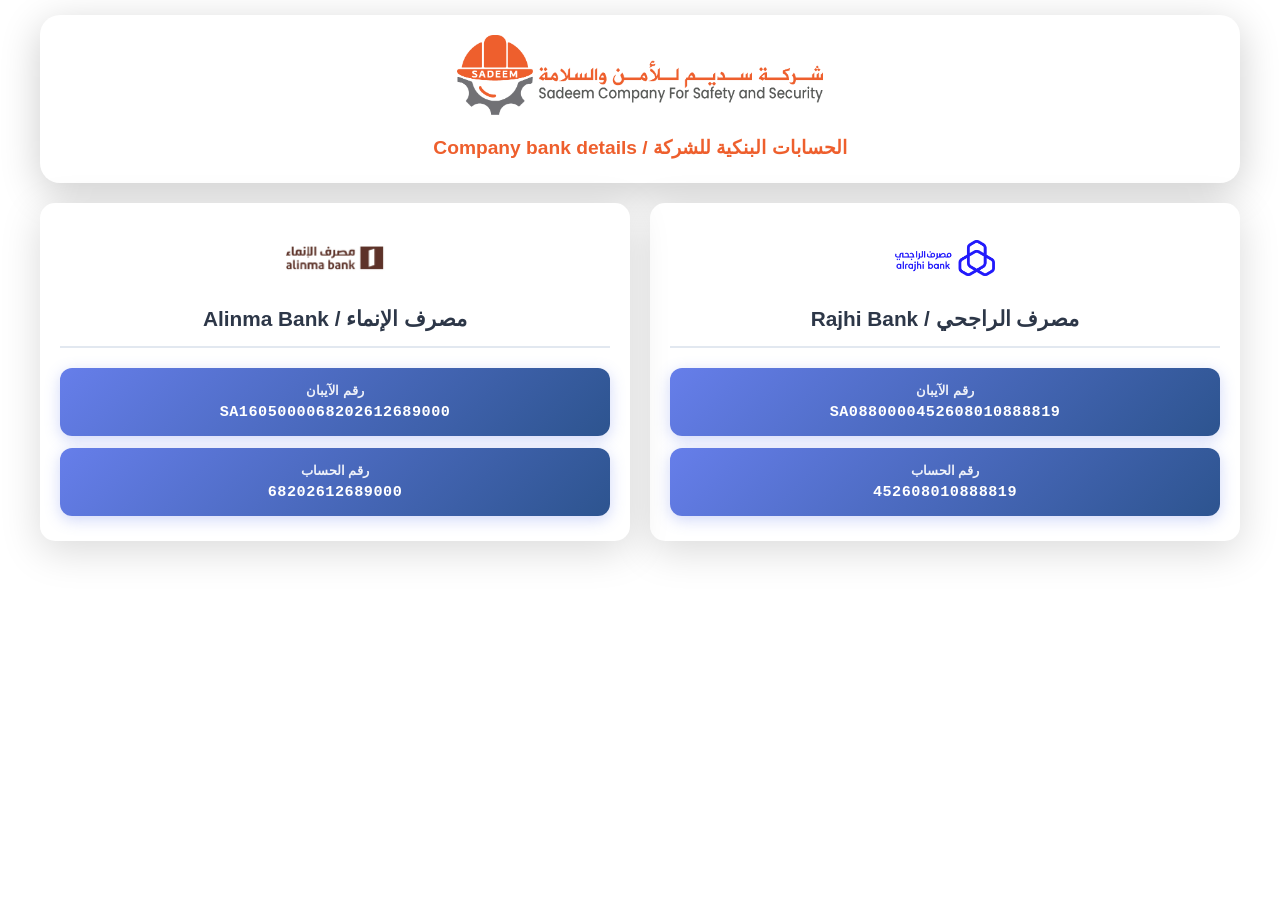
==== index.html @ df47c3c8 "Add files via upload" ====
<!DOCTYPE html>
<html lang="ar" dir="rtl">
<head>
    <meta charset="UTF-8">
    <meta name="viewport" content="width=device-width, initial-scale=1.0">
    <title>الحسابات البنكية</title>
    <style>
        * {
            margin: 0;
            padding: 0;
            box-sizing: border-box;
        }

        body {
            font-family: 'Segoe UI', Tahoma, Geneva, Verdana, sans-serif;
            background-image: url('8dee3b25-d332-4fff-af5c-9ace09dc79cc.jpg');
            background-size: cover;
            background-position: center;
            background-attachment: fixed;
            min-height: 100vh;
            padding: 15px;
        }

        .container {
            max-width: 1200px;
            margin: 0 auto;
        }

        .company-logo {
            background: white;
            border-radius: 20px;
            padding: 20px 15px;
            text-align: center;
            margin-bottom: 20px;
            box-shadow: 0 10px 40px rgba(0,0,0,0.2);
            animation: fadeInDown 0.6s ease-out;
        }

        .company-logo img {
            max-width: 100%;
            height: auto;
            max-height: 80px;
        }

        .company-logo h4 {
            color: #EE5F2D;
            font-size: 1.2em;
            margin-top: 15px;
            line-height: 1.5;
        }

        .banks-grid {
            display: grid;
            grid-template-columns: repeat(auto-fit, minmax(300px, 1fr));
            gap: 20px;
            margin-bottom: 40px;
        }

        .bank-card {
            background: white;
            border-radius: 15px;
            padding: 25px 20px;
            box-shadow: 0 10px 40px rgba(0,0,0,0.15);
            transition: all 0.4s ease;
            animation: fadeInUp 0.6s ease-out;
            animation-fill-mode: both;
        }

        .bank-card:nth-child(1) { animation-delay: 0.1s; }
        .bank-card:nth-child(2) { animation-delay: 0.2s; }

        .bank-card:hover {
            transform: translateY(-5px);
            box-shadow: 0 15px 50px rgba(0,0,0,0.25);
        }

        .bank-logo {
            text-align: center;
            margin-bottom: 15px;
        }

        .bank-logo img {
            max-width: 100px;
            height: 60px;
            object-fit: contain;
        }

        .bank-name {
            text-align: center;
            font-size: 1.3em;
            color: #2d3748;
            font-weight: bold;
            margin-bottom: 20px;
            padding-bottom: 15px;
            border-bottom: 2px solid #e2e8f0;
        }

        .copy-buttons {
            display: flex;
            flex-direction: column;
            gap: 12px;
        }

        .copy-btn {
            background: linear-gradient(135deg, #667eea 0%, #2D548F 100%);
            color: white;
            border: none;
            border-radius: 12px;
            padding: 15px 20px;
            font-size: 0.95em;
            font-weight: 600;
            cursor: pointer;
            transition: all 0.3s ease;
            box-shadow: 0 4px 15px rgba(102, 126, 234, 0.3);
            position: relative;
            text-align: center;
        }

        .copy-btn:active {
            transform: scale(0.98);
        }

        .copy-btn .label {
            font-size: 0.85em;
            opacity: 0.9;
            margin-bottom: 5px;
        }

        .copy-btn .value {
            font-family: 'Courier New', monospace;
            font-size: 1em;
            letter-spacing: 0.5px;
            direction: ltr;
            word-break: break-all;
        }

        .copy-notification {
            position: fixed;
            top: 20px;
            right: 20px;
            left: 20px;
            background: #10b981;
            color: white;
            padding: 15px 20px;
            border-radius: 12px;
            box-shadow: 0 10px 30px rgba(16, 185, 129, 0.4);
            font-size: 1em;
            font-weight: 600;
            transform: translateY(-150px);
            transition: transform 0.4s ease;
            z-index: 1000;
            display: flex;
            align-items: center;
            justify-content: center;
            gap: 10px;
            text-align: center;
        }

        .copy-notification.show {
            transform: translateY(0);
        }

        .copy-notification .check-icon {
            font-size: 1.3em;
        }

        @keyframes fadeInDown {
            from {
                opacity: 0;
                transform: translateY(-30px);
            }
            to {
                opacity: 1;
                transform: translateY(0);
            }
        }

        @keyframes fadeInUp {
            from {
                opacity: 0;
                transform: translateY(30px);
            }
            to {
                opacity: 1;
                transform: translateY(0);
            }
        }

        /* استعلامات الموبايل */
        @media (max-width: 768px) {
            body {
                padding: 10px;
            }

            .company-logo {
                padding: 15px 10px;
                margin-bottom: 15px;
            }

            .company-logo h4 {
                font-size: 1em;
            }

            .banks-grid {
                grid-template-columns: 1fr;
                gap: 15px;
            }

            .bank-card {
                padding: 20px 15px;
            }

            .bank-name {
                font-size: 1.1em;
                margin-bottom: 15px;
            }

            .bank-logo img {
                max-width: 80px;
                height: 50px;
            }

            .copy-btn {
                padding: 12px 15px;
                font-size: 0.9em;
            }

            .copy-btn .value {
                font-size: 0.85em;
                letter-spacing: 0px;
            }
        }

        @media (max-width: 480px) {
            .company-logo img {
                max-height: 60px;
            }

            .company-logo h4 {
                font-size: 0.9em;
            }

            .bank-name {
                font-size: 1em;
            }

            .copy-btn {
                padding: 10px 12px;
            }

            .copy-btn .value {
                font-size: 0.75em;
            }
        }
    </style>
</head>
<body>
    <div class="container">
        <div class="company-logo">
            <img src="Untitled-1.png" alt="شعار الشركة">
            <h4>الحسابات البنكية للشركة / Company bank details</h4>
        </div>

        <div class="banks-grid">
            <!-- الراجحي -->
            <div class="bank-card">
                <div class="bank-logo">
                    <img src="39-4-1536x547.png" alt="مصرف الراجحي">
                </div>
                <h3 class="bank-name">مصرف الراجحي / Rajhi Bank</h3>
                <div class="copy-buttons">
                    <button class="copy-btn" onclick="copyToClipboard('SA0880000452608010888819', 'رقم الآيبان')">
                        <div class="label">رقم الآيبان</div>
                        <div class="value">SA0880000452608010888819</div>
                    </button>
                    <button class="copy-btn" onclick="copyToClipboard('452608010888819', 'رقم الحساب')">
                        <div class="label">رقم الحساب</div>
                        <div class="value">452608010888819</div>
                    </button>
                </div>
            </div>

            <!-- الإنماء -->
            <div class="bank-card">
                <div class="bank-logo">
                    <img src="1332406-640644031.jpg" alt="مصرف الإنماء">
                </div>
                <h3 class="bank-name">مصرف الإنماء / Alinma Bank</h3>
                <div class="copy-buttons">
                    <button class="copy-btn" onclick="copyToClipboard('SA1605000068202612689000', 'رقم الآيبان')">
                        <div class="label">رقم الآيبان</div>
                        <div class="value">SA1605000068202612689000</div>
                    </button>
                    <button class="copy-btn" onclick="copyToClipboard('68202612689000', 'رقم الحساب')">
                        <div class="label">رقم الحساب</div>
                        <div class="value">68202612689000</div>
                    </button>
                </div>
            </div>
        </div>
    </div>

    <div class="copy-notification" id="notification">
        <span class="check-icon">✓</span>
        <span id="notificationText">تم النسخ بنجاح!</span>
    </div>

    <script>
        function copyToClipboard(text, type) {
            const cleanText = text.replace(/\s/g, '');
            
            navigator.clipboard.writeText(cleanText).then(function() {
                showNotification(`تم نسخ ${type} بنجاح ✓`);
            }).catch(function(err) {
                console.error('فشل النسخ: ', err);
                showNotification('حدث خطأ في النسخ ❌');
            });
        }

        function showNotification(message) {
            const notification = document.getElementById('notification');
            const notificationText = document.getElementById('notificationText');
            
            notificationText.textContent = message;
            notification.classList.add('show');
            
            setTimeout(() => {
                notification.classList.remove('show');
            }, 3000);
        }
    </script>
</body>
</html>
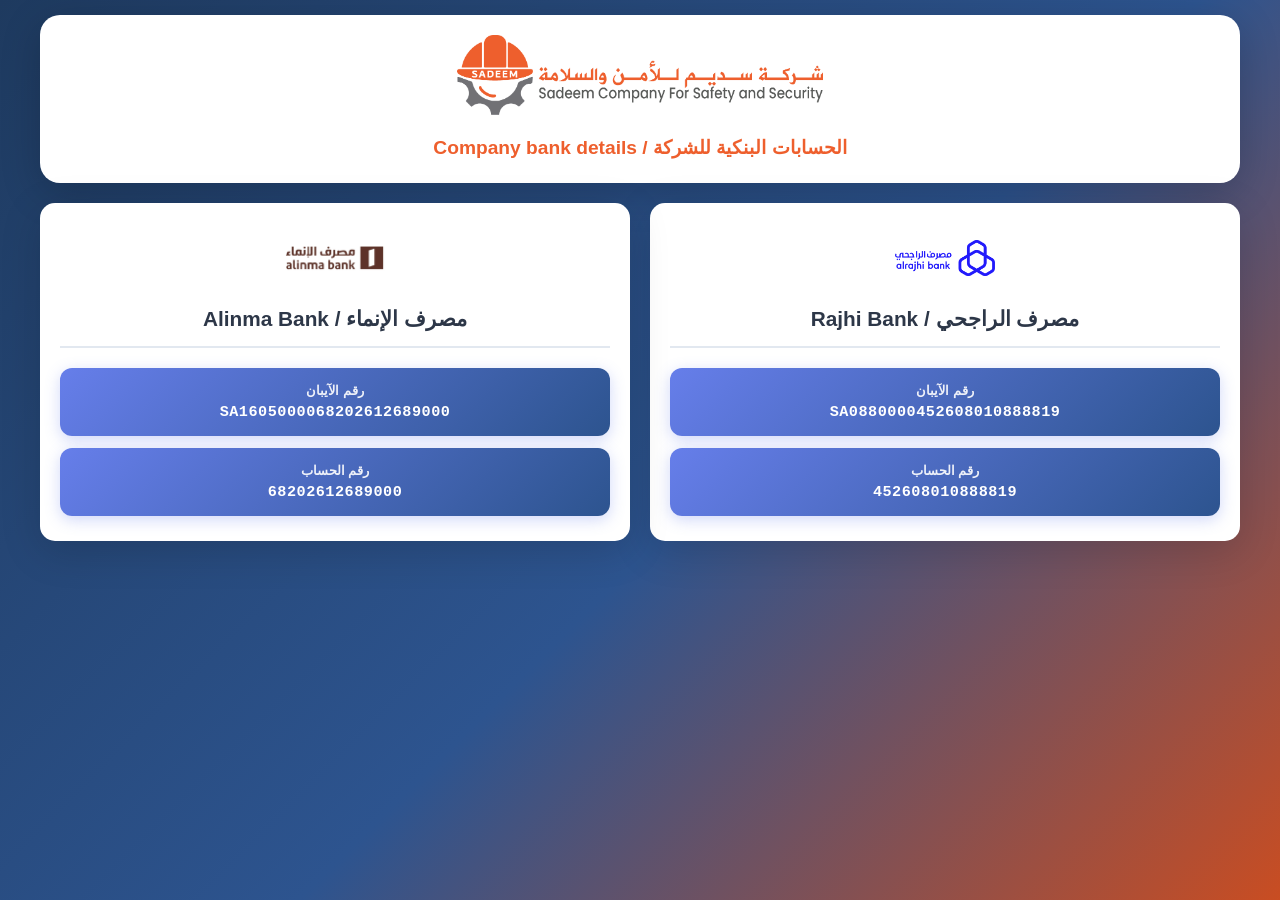
==== commit 2249ccec: "Deploy the Sadeem bank-details site to GitHub Pages - Add a GitHub Actions workflow that publishes t" ====
--- a/index.html
+++ b/index.html
@@ -3,7 +3,10 @@
 <head>
     <meta charset="UTF-8">
     <meta name="viewport" content="width=device-width, initial-scale=1.0">
-    <title>الحسابات البنكية</title>
+    <title>الحسابات البنكية | شركة سديم للأمن والسلامة</title>
+    <meta name="description" content="الحسابات البنكية الرسمية لشركة سديم للأمن والسلامة - مصرف الراجحي ومصرف الإنماء. Official bank details of Sadeem Company for Safety and Security.">
+    <meta name="theme-color" content="#2D548F">
+    <link rel="icon" type="image/png" href="favicon.png">
     <style>
         * {
             margin: 0;
@@ -13,10 +16,13 @@
 
         body {
             font-family: 'Segoe UI', Tahoma, Geneva, Verdana, sans-serif;
-            background-image: url('8dee3b25-d332-4fff-af5c-9ace09dc79cc.jpg');
-            background-size: cover;
-            background-position: center;
-            background-attachment: fixed;
+            /* الصورة أولًا، والتدرّج اللوني خلفها كبديل إذا لم تتوفر الصورة */
+            background-color: #2D548F;
+            background-image: url('8dee3b25-d332-4fff-af5c-9ace09dc79cc.jpg'),
+                              linear-gradient(135deg, #1e3a5f 0%, #2D548F 55%, #c94d22 100%);
+            background-size: cover, cover;
+            background-position: center, center;
+            background-attachment: fixed, fixed;
             min-height: 100vh;
             padding: 15px;
         }
@@ -308,13 +314,34 @@
     <script>
         function copyToClipboard(text, type) {
             const cleanText = text.replace(/\s/g, '');
-            
-            navigator.clipboard.writeText(cleanText).then(function() {
-                showNotification(`تم نسخ ${type} بنجاح ✓`);
-            }).catch(function(err) {
+            const done = () => showNotification(`تم نسخ ${type} بنجاح ✓`);
+            const fail = (err) => {
                 console.error('فشل النسخ: ', err);
                 showNotification('حدث خطأ في النسخ ❌');
-            });
+            };
+
+            // واجهة Clipboard تعمل فقط على HTTPS؛ وإلا نستخدم الطريقة القديمة
+            if (navigator.clipboard && window.isSecureContext) {
+                navigator.clipboard.writeText(cleanText).then(done).catch(function(err) {
+                    legacyCopy(cleanText) ? done() : fail(err);
+                });
+            } else {
+                legacyCopy(cleanText) ? done() : fail('clipboard API unavailable');
+            }
+        }
+
+        function legacyCopy(text) {
+            const area = document.createElement('textarea');
+            area.value = text;
+            area.setAttribute('readonly', '');
+            area.style.position = 'fixed';
+            area.style.opacity = '0';
+            document.body.appendChild(area);
+            area.select();
+            let ok = false;
+            try { ok = document.execCommand('copy'); } catch (e) { ok = false; }
+            document.body.removeChild(area);
+            return ok;
         }
 
         function showNotification(message) {
@@ -330,4 +357,4 @@
         }
     </script>
 </body>
-</html>+</html>
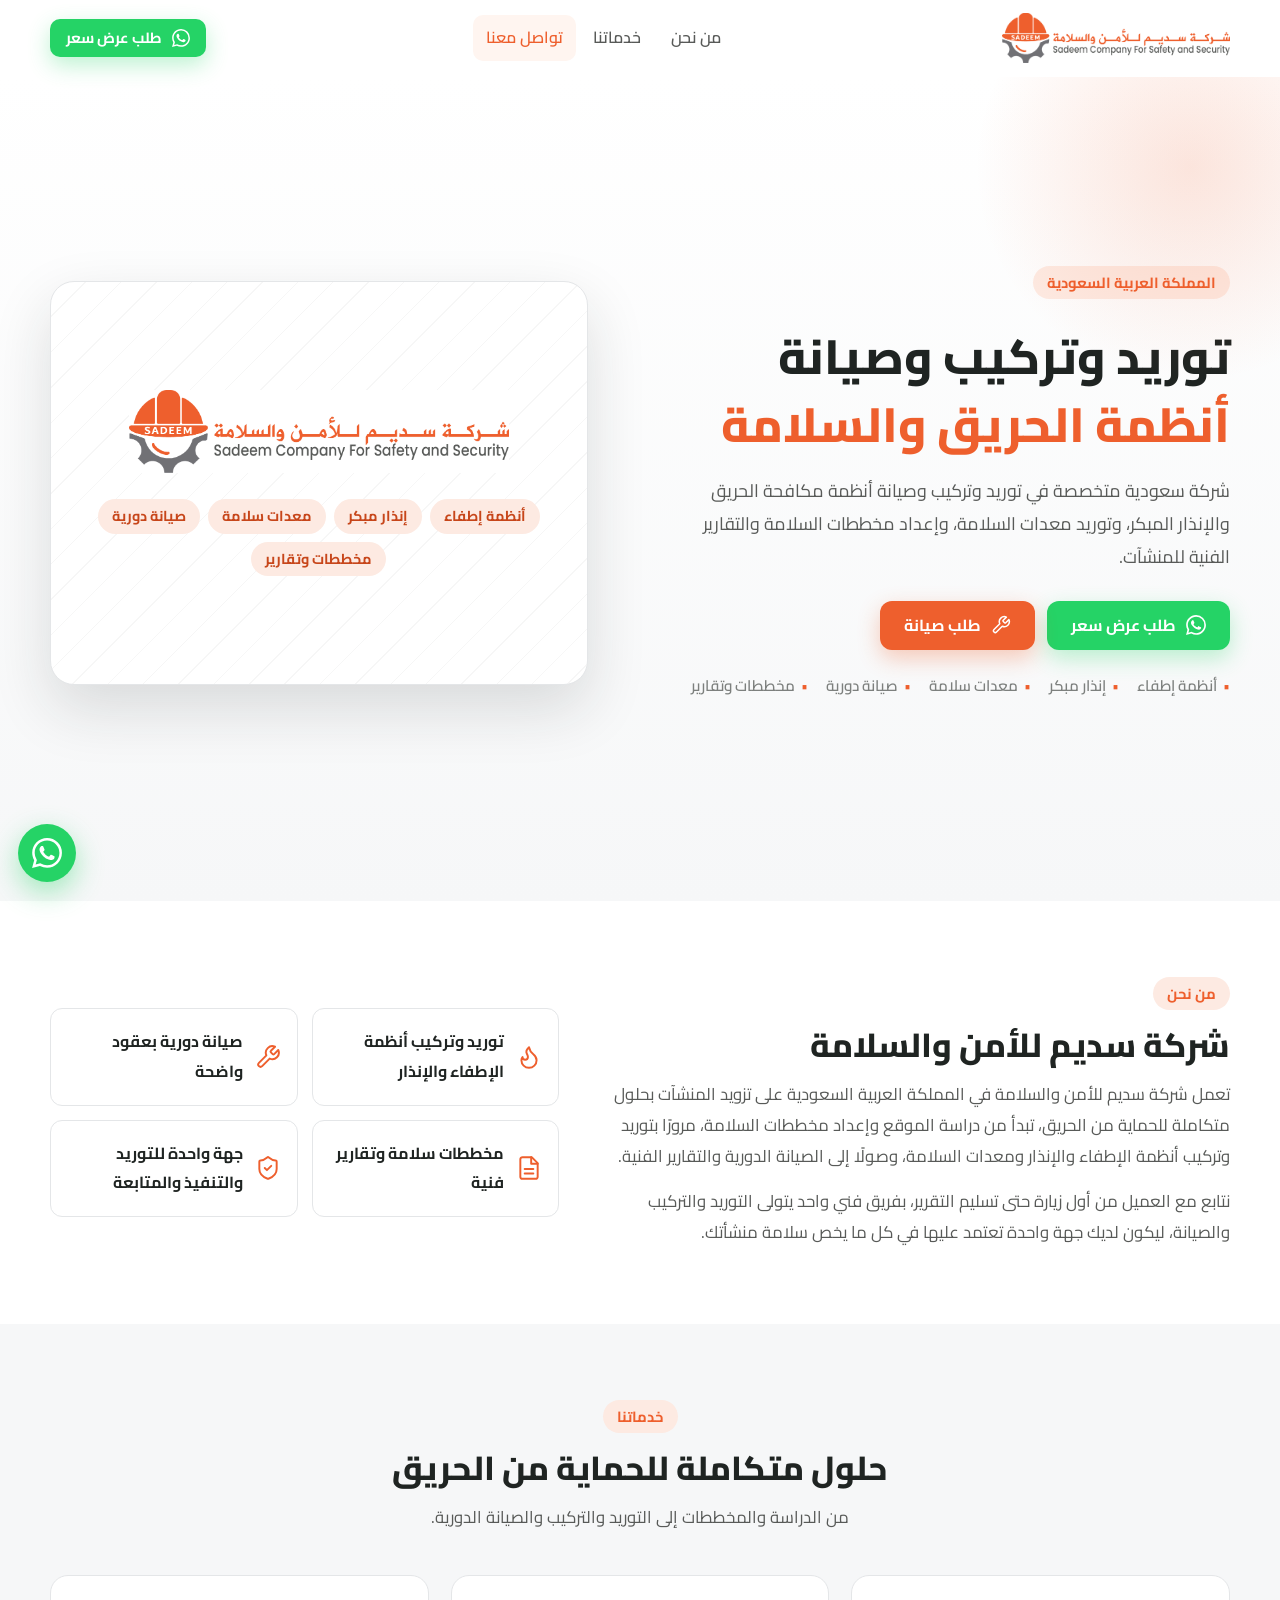
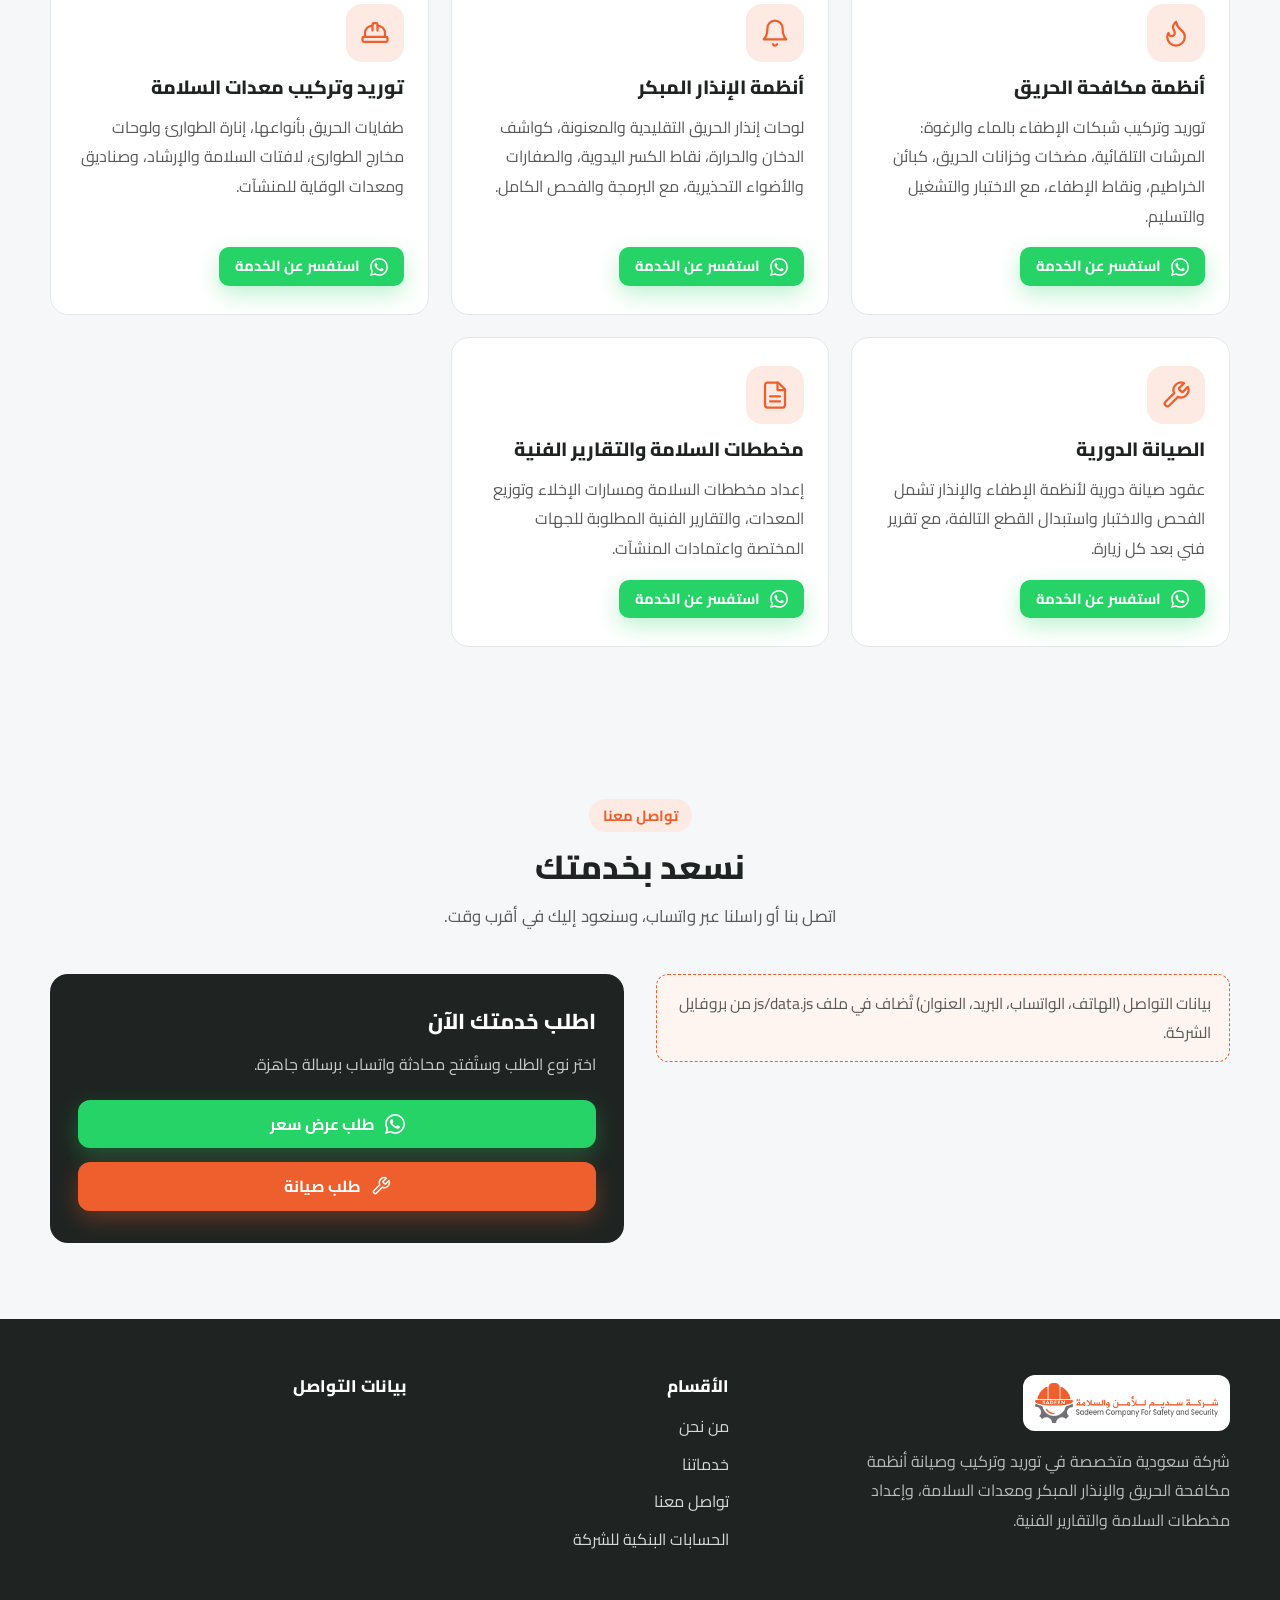
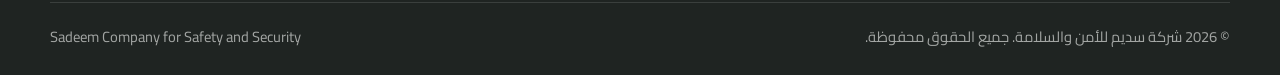
==== commit 4eee9836: "Build the Sadeem company website Replace the single bank-details page with a full Arabic (RTL) compa" ====
--- a/index.html
+++ b/index.html
@@ -1,360 +1,218 @@
-<!DOCTYPE html>
-<html lang="ar" dir="rtl">
-<head>
-    <meta charset="UTF-8">
-    <meta name="viewport" content="width=device-width, initial-scale=1.0">
-    <title>الحسابات البنكية | شركة سديم للأمن والسلامة</title>
-    <meta name="description" content="الحسابات البنكية الرسمية لشركة سديم للأمن والسلامة - مصرف الراجحي ومصرف الإنماء. Official bank details of Sadeem Company for Safety and Security.">
-    <meta name="theme-color" content="#2D548F">
-    <link rel="icon" type="image/png" href="favicon.png">
-    <style>
-        * {
-            margin: 0;
-            padding: 0;
-            box-sizing: border-box;
-        }
-
-        body {
-            font-family: 'Segoe UI', Tahoma, Geneva, Verdana, sans-serif;
-            /* الصورة أولًا، والتدرّج اللوني خلفها كبديل إذا لم تتوفر الصورة */
-            background-color: #2D548F;
-            background-image: url('8dee3b25-d332-4fff-af5c-9ace09dc79cc.jpg'),
-                              linear-gradient(135deg, #1e3a5f 0%, #2D548F 55%, #c94d22 100%);
-            background-size: cover, cover;
-            background-position: center, center;
-            background-attachment: fixed, fixed;
-            min-height: 100vh;
-            padding: 15px;
-        }
-
-        .container {
-            max-width: 1200px;
-            margin: 0 auto;
-        }
-
-        .company-logo {
-            background: white;
-            border-radius: 20px;
-            padding: 20px 15px;
-            text-align: center;
-            margin-bottom: 20px;
-            box-shadow: 0 10px 40px rgba(0,0,0,0.2);
-            animation: fadeInDown 0.6s ease-out;
-        }
-
-        .company-logo img {
-            max-width: 100%;
-            height: auto;
-            max-height: 80px;
-        }
-
-        .company-logo h4 {
-            color: #EE5F2D;
-            font-size: 1.2em;
-            margin-top: 15px;
-            line-height: 1.5;
-        }
-
-        .banks-grid {
-            display: grid;
-            grid-template-columns: repeat(auto-fit, minmax(300px, 1fr));
-            gap: 20px;
-            margin-bottom: 40px;
-        }
-
-        .bank-card {
-            background: white;
-            border-radius: 15px;
-            padding: 25px 20px;
-            box-shadow: 0 10px 40px rgba(0,0,0,0.15);
-            transition: all 0.4s ease;
-            animation: fadeInUp 0.6s ease-out;
-            animation-fill-mode: both;
-        }
-
-        .bank-card:nth-child(1) { animation-delay: 0.1s; }
-        .bank-card:nth-child(2) { animation-delay: 0.2s; }
-
-        .bank-card:hover {
-            transform: translateY(-5px);
-            box-shadow: 0 15px 50px rgba(0,0,0,0.25);
-        }
-
-        .bank-logo {
-            text-align: center;
-            margin-bottom: 15px;
-        }
-
-        .bank-logo img {
-            max-width: 100px;
-            height: 60px;
-            object-fit: contain;
-        }
-
-        .bank-name {
-            text-align: center;
-            font-size: 1.3em;
-            color: #2d3748;
-            font-weight: bold;
-            margin-bottom: 20px;
-            padding-bottom: 15px;
-            border-bottom: 2px solid #e2e8f0;
-        }
-
-        .copy-buttons {
-            display: flex;
-            flex-direction: column;
-            gap: 12px;
-        }
-
-        .copy-btn {
-            background: linear-gradient(135deg, #667eea 0%, #2D548F 100%);
-            color: white;
-            border: none;
-            border-radius: 12px;
-            padding: 15px 20px;
-            font-size: 0.95em;
-            font-weight: 600;
-            cursor: pointer;
-            transition: all 0.3s ease;
-            box-shadow: 0 4px 15px rgba(102, 126, 234, 0.3);
-            position: relative;
-            text-align: center;
-        }
-
-        .copy-btn:active {
-            transform: scale(0.98);
-        }
-
-        .copy-btn .label {
-            font-size: 0.85em;
-            opacity: 0.9;
-            margin-bottom: 5px;
-        }
-
-        .copy-btn .value {
-            font-family: 'Courier New', monospace;
-            font-size: 1em;
-            letter-spacing: 0.5px;
-            direction: ltr;
-            word-break: break-all;
-        }
-
-        .copy-notification {
-            position: fixed;
-            top: 20px;
-            right: 20px;
-            left: 20px;
-            background: #10b981;
-            color: white;
-            padding: 15px 20px;
-            border-radius: 12px;
-            box-shadow: 0 10px 30px rgba(16, 185, 129, 0.4);
-            font-size: 1em;
-            font-weight: 600;
-            transform: translateY(-150px);
-            transition: transform 0.4s ease;
-            z-index: 1000;
-            display: flex;
-            align-items: center;
-            justify-content: center;
-            gap: 10px;
-            text-align: center;
-        }
-
-        .copy-notification.show {
-            transform: translateY(0);
-        }
-
-        .copy-notification .check-icon {
-            font-size: 1.3em;
-        }
-
-        @keyframes fadeInDown {
-            from {
-                opacity: 0;
-                transform: translateY(-30px);
-            }
-            to {
-                opacity: 1;
-                transform: translateY(0);
-            }
-        }
-
-        @keyframes fadeInUp {
-            from {
-                opacity: 0;
-                transform: translateY(30px);
-            }
-            to {
-                opacity: 1;
-                transform: translateY(0);
-            }
-        }
-
-        /* استعلامات الموبايل */
-        @media (max-width: 768px) {
-            body {
-                padding: 10px;
-            }
-
-            .company-logo {
-                padding: 15px 10px;
-                margin-bottom: 15px;
-            }
-
-            .company-logo h4 {
-                font-size: 1em;
-            }
-
-            .banks-grid {
-                grid-template-columns: 1fr;
-                gap: 15px;
-            }
-
-            .bank-card {
-                padding: 20px 15px;
-            }
-
-            .bank-name {
-                font-size: 1.1em;
-                margin-bottom: 15px;
-            }
-
-            .bank-logo img {
-                max-width: 80px;
-                height: 50px;
-            }
-
-            .copy-btn {
-                padding: 12px 15px;
-                font-size: 0.9em;
-            }
-
-            .copy-btn .value {
-                font-size: 0.85em;
-                letter-spacing: 0px;
-            }
-        }
-
-        @media (max-width: 480px) {
-            .company-logo img {
-                max-height: 60px;
-            }
-
-            .company-logo h4 {
-                font-size: 0.9em;
-            }
-
-            .bank-name {
-                font-size: 1em;
-            }
-
-            .copy-btn {
-                padding: 10px 12px;
-            }
-
-            .copy-btn .value {
-                font-size: 0.75em;
-            }
-        }
-    </style>
-</head>
-<body>
-    <div class="container">
-        <div class="company-logo">
-            <img src="Untitled-1.png" alt="شعار الشركة">
-            <h4>الحسابات البنكية للشركة / Company bank details</h4>
-        </div>
-
-        <div class="banks-grid">
-            <!-- الراجحي -->
-            <div class="bank-card">
-                <div class="bank-logo">
-                    <img src="39-4-1536x547.png" alt="مصرف الراجحي">
-                </div>
-                <h3 class="bank-name">مصرف الراجحي / Rajhi Bank</h3>
-                <div class="copy-buttons">
-                    <button class="copy-btn" onclick="copyToClipboard('SA0880000452608010888819', 'رقم الآيبان')">
-                        <div class="label">رقم الآيبان</div>
-                        <div class="value">SA0880000452608010888819</div>
-                    </button>
-                    <button class="copy-btn" onclick="copyToClipboard('452608010888819', 'رقم الحساب')">
-                        <div class="label">رقم الحساب</div>
-                        <div class="value">452608010888819</div>
-                    </button>
-                </div>
-            </div>
-
-            <!-- الإنماء -->
-            <div class="bank-card">
-                <div class="bank-logo">
-                    <img src="1332406-640644031.jpg" alt="مصرف الإنماء">
-                </div>
-                <h3 class="bank-name">مصرف الإنماء / Alinma Bank</h3>
-                <div class="copy-buttons">
-                    <button class="copy-btn" onclick="copyToClipboard('SA1605000068202612689000', 'رقم الآيبان')">
-                        <div class="label">رقم الآيبان</div>
-                        <div class="value">SA1605000068202612689000</div>
-                    </button>
-                    <button class="copy-btn" onclick="copyToClipboard('68202612689000', 'رقم الحساب')">
-                        <div class="label">رقم الحساب</div>
-                        <div class="value">68202612689000</div>
-                    </button>
-                </div>
-            </div>
-        </div>
-    </div>
-
-    <div class="copy-notification" id="notification">
-        <span class="check-icon">✓</span>
-        <span id="notificationText">تم النسخ بنجاح!</span>
-    </div>
-
-    <script>
-        function copyToClipboard(text, type) {
-            const cleanText = text.replace(/\s/g, '');
-            const done = () => showNotification(`تم نسخ ${type} بنجاح ✓`);
-            const fail = (err) => {
-                console.error('فشل النسخ: ', err);
-                showNotification('حدث خطأ في النسخ ❌');
-            };
-
-            // واجهة Clipboard تعمل فقط على HTTPS؛ وإلا نستخدم الطريقة القديمة
-            if (navigator.clipboard && window.isSecureContext) {
-                navigator.clipboard.writeText(cleanText).then(done).catch(function(err) {
-                    legacyCopy(cleanText) ? done() : fail(err);
-                });
-            } else {
-                legacyCopy(cleanText) ? done() : fail('clipboard API unavailable');
-            }
-        }
-
-        function legacyCopy(text) {
-            const area = document.createElement('textarea');
-            area.value = text;
-            area.setAttribute('readonly', '');
-            area.style.position = 'fixed';
-            area.style.opacity = '0';
-            document.body.appendChild(area);
-            area.select();
-            let ok = false;
-            try { ok = document.execCommand('copy'); } catch (e) { ok = false; }
-            document.body.removeChild(area);
-            return ok;
-        }
-
-        function showNotification(message) {
-            const notification = document.getElementById('notification');
-            const notificationText = document.getElementById('notificationText');
-            
-            notificationText.textContent = message;
-            notification.classList.add('show');
-            
-            setTimeout(() => {
-                notification.classList.remove('show');
-            }, 3000);
-        }
-    </script>
-</body>
-</html>+<!DOCTYPE html>
+<html lang="ar" dir="rtl">
+<head>
+  <meta charset="UTF-8">
+  <meta name="viewport" content="width=device-width, initial-scale=1.0">
+  <title>شركة سديم للأمن والسلامة | توريد وتركيب وصيانة أنظمة الحريق والسلامة</title>
+  <meta name="description" content="شركة سديم للأمن والسلامة في المملكة العربية السعودية: توريد وتركيب وصيانة أنظمة مكافحة الحريق والإنذار المبكر، توريد معدات السلامة، الصيانة الدورية، ومخططات السلامة والتقارير الفنية.">
+  <meta name="theme-color" content="#ee5f2d">
+  <link rel="canonical" href="https://mostafa-gamal-png.github.io/sadeem/">
+  <link rel="icon" type="image/png" href="assets/favicon.png">
+  <link rel="apple-touch-icon" href="assets/apple-touch-icon.png">
+
+  <!-- بيانات المشاركة في الشبكات الاجتماعية -->
+  <meta property="og:type" content="website">
+  <meta property="og:locale" content="ar_SA">
+  <meta property="og:site_name" content="شركة سديم للأمن والسلامة">
+  <meta property="og:title" content="شركة سديم للأمن والسلامة | توريد وتركيب وصيانة أنظمة الحريق والسلامة">
+  <meta property="og:description" content="توريد وتركيب وصيانة أنظمة مكافحة الحريق والإنذار المبكر ومعدات السلامة، ومخططات السلامة والتقارير الفنية في المملكة العربية السعودية.">
+  <meta property="og:url" content="https://mostafa-gamal-png.github.io/sadeem/">
+  <meta property="og:image" content="https://mostafa-gamal-png.github.io/sadeem/assets/og-image.png">
+  <meta property="og:image:width" content="1200">
+  <meta property="og:image:height" content="630">
+  <meta name="twitter:card" content="summary_large_image">
+  <meta name="twitter:title" content="شركة سديم للأمن والسلامة">
+  <meta name="twitter:description" content="توريد وتركيب وصيانة أنظمة الحريق والسلامة في المملكة العربية السعودية.">
+  <meta name="twitter:image" content="https://mostafa-gamal-png.github.io/sadeem/assets/og-image.png">
+
+  <link rel="preconnect" href="https://fonts.googleapis.com">
+  <link rel="preconnect" href="https://fonts.gstatic.com" crossorigin>
+  <link href="https://fonts.googleapis.com/css2?family=Cairo:wght@400;600;700;800&display=swap" rel="stylesheet">
+  <link rel="stylesheet" href="css/style.css">
+</head>
+<body>
+  <a class="skip-link" href="#main">تخطّي إلى المحتوى</a>
+
+  <!-- ===== الترويسة ===== -->
+  <header class="header">
+    <div class="container header__inner">
+      <a class="brand" href="#home" aria-label="شركة سديم للأمن والسلامة - الصفحة الرئيسية">
+        <img src="assets/logo/sadeem-logo.png" alt="شعار شركة سديم للأمن والسلامة" width="1164" height="255">
+      </a>
+      <nav aria-label="الأقسام الرئيسية">
+        <ul class="nav" id="nav">
+          <li><a href="#about">من نحن</a></li>
+          <li><a href="#services">خدماتنا</a></li>
+          <li><a href="#projects">أعمالنا</a></li>
+          <li><a href="#clients">عملاؤنا</a></li>
+          <li><a href="#documents">الوثائق</a></li>
+          <li><a href="#contact">تواصل معنا</a></li>
+        </ul>
+      </nav>
+      <div class="header__cta">
+        <a class="btn btn--wa btn--sm" data-wa="quote" href="#contact"><span data-icon="whatsapp"></span><span>طلب عرض سعر</span></a>
+        <button type="button" class="nav-toggle" aria-controls="nav" aria-expanded="false" aria-label="فتح القائمة">
+          <span></span><span></span><span></span>
+        </button>
+      </div>
+    </div>
+  </header>
+
+  <main id="main">
+    <!-- ===== الشاشة الأولى ===== -->
+    <section id="home" class="hero">
+      <div class="container hero__inner">
+        <div class="hero__content reveal">
+          <span class="eyebrow">المملكة العربية السعودية</span>
+          <h1>توريد وتركيب وصيانة <em>أنظمة الحريق والسلامة</em></h1>
+          <p class="hero__lead" id="hero-lead"></p>
+          <div class="hero__actions">
+            <a class="btn btn--wa" data-wa="quote" href="#contact"><span data-icon="whatsapp"></span><span>طلب عرض سعر</span></a>
+            <a class="btn btn--primary" data-wa="maintenance" href="#contact"><span data-icon="wrench"></span><span>طلب صيانة</span></a>
+            <a class="btn btn--ghost" data-profile href="#" hidden><span data-icon="download"></span><span>تحميل بروفايل الشركة</span></a>
+          </div>
+          <ul class="hero__tags" id="hero-tags"></ul>
+        </div>
+        <div class="hero__visual reveal" data-delay="2" id="hero-visual"></div>
+      </div>
+    </section>
+
+    <!-- ===== من نحن ===== -->
+    <section id="about" class="section">
+      <div class="container about">
+        <div class="about__text reveal">
+          <span class="eyebrow">من نحن</span>
+          <h2>شركة سديم للأمن والسلامة</h2>
+          <div id="about-text"></div>
+        </div>
+        <ul class="about__highlights" id="about-highlights"></ul>
+      </div>
+    </section>
+
+    <!-- ===== الخدمات ===== -->
+    <section id="services" class="section section--soft">
+      <div class="container">
+        <div class="section-head reveal">
+          <span class="eyebrow">خدماتنا</span>
+          <h2>حلول متكاملة للحماية من الحريق</h2>
+          <p>من الدراسة والمخططات إلى التوريد والتركيب والصيانة الدورية.</p>
+        </div>
+        <div class="cards" id="services-grid"></div>
+      </div>
+    </section>
+
+    <!-- ===== أعمالنا ===== -->
+    <section id="projects" class="section">
+      <div class="container">
+        <div class="section-head reveal">
+          <span class="eyebrow">أعمالنا</span>
+          <h2>مشروعات نفّذناها</h2>
+          <p>نماذج من الأعمال الموثقة في بروفايل الشركة.</p>
+        </div>
+        <div class="projects" id="projects-grid"></div>
+      </div>
+    </section>
+
+    <!-- ===== العملاء ===== -->
+    <section id="clients" class="section section--soft">
+      <div class="container">
+        <div class="section-head reveal">
+          <span class="eyebrow">عملاؤنا</span>
+          <h2>عملاء قدمنا لهم خدمات الأمن والسلامة</h2>
+          <p>اضغط على أي صورة لعرضها بالحجم الكامل.</p>
+        </div>
+        <div class="gallery" id="clients-grid"></div>
+        <div class="subsection" id="partners">
+          <h3>شركاء النجاح</h3>
+          <div class="gallery" id="partners-grid"></div>
+        </div>
+      </div>
+    </section>
+
+    <!-- ===== التراخيص والوثائق ===== -->
+    <section id="documents" class="section">
+      <div class="container">
+        <div class="section-head reveal">
+          <span class="eyebrow">الوثائق</span>
+          <h2>التراخيص ووثائق الشركة</h2>
+          <p>يمكنك معاينة كل وثيقة أو فتحها أو تحميلها.</p>
+        </div>
+        <div class="docs" id="documents-grid"></div>
+      </div>
+    </section>
+
+    <!-- ===== التواصل ===== -->
+    <section id="contact" class="section section--soft">
+      <div class="container">
+        <div class="section-head reveal">
+          <span class="eyebrow">تواصل معنا</span>
+          <h2>نسعد بخدمتك</h2>
+          <p>اتصل بنا أو راسلنا عبر واتساب، وسنعود إليك في أقرب وقت.</p>
+        </div>
+        <div class="contact">
+          <ul class="contact__list reveal" id="contact-list"></ul>
+          <div class="contact__cta reveal" data-delay="1">
+            <h3>اطلب خدمتك الآن</h3>
+            <p>اختر نوع الطلب وستُفتح محادثة واتساب برسالة جاهزة.</p>
+            <a class="btn btn--wa" data-wa="quote" href="#contact"><span data-icon="whatsapp"></span><span>طلب عرض سعر</span></a>
+            <a class="btn btn--primary" data-wa="maintenance" href="#contact"><span data-icon="wrench"></span><span>طلب صيانة</span></a>
+            <a class="btn btn--ghost" data-profile href="#" hidden><span data-icon="download"></span><span>تحميل بروفايل الشركة</span></a>
+          </div>
+          <div class="contact__map" id="contact-map"></div>
+        </div>
+      </div>
+    </section>
+  </main>
+
+  <!-- ===== التذييل ===== -->
+  <footer class="footer">
+    <div class="container">
+      <div class="footer__grid">
+        <div class="footer__brand">
+          <img src="assets/logo/sadeem-logo.png" alt="شعار شركة سديم للأمن والسلامة" width="1164" height="255" loading="lazy">
+          <p>شركة سعودية متخصصة في توريد وتركيب وصيانة أنظمة مكافحة الحريق والإنذار المبكر ومعدات السلامة، وإعداد مخططات السلامة والتقارير الفنية.</p>
+        </div>
+        <div>
+          <h4>الأقسام</h4>
+          <ul class="footer__links">
+            <li><a href="#about">من نحن</a></li>
+            <li><a href="#services">خدماتنا</a></li>
+            <li><a href="#projects">أعمالنا</a></li>
+            <li><a href="#clients">عملاؤنا</a></li>
+            <li><a href="#documents">الوثائق</a></li>
+            <li><a href="#contact">تواصل معنا</a></li>
+            <li><a href="bank.html">الحسابات البنكية للشركة</a></li>
+            <li><a data-profile href="#" hidden>تحميل بروفايل الشركة</a></li>
+          </ul>
+        </div>
+        <div>
+          <h4>بيانات التواصل</h4>
+          <ul class="footer__contact" id="footer-contact"></ul>
+        </div>
+      </div>
+      <div class="footer__bottom">
+        <span>© <span id="year"></span> شركة سديم للأمن والسلامة. جميع الحقوق محفوظة.</span>
+        <span>Sadeem Company for Safety and Security</span>
+      </div>
+    </div>
+  </footer>
+
+  <!-- زر الواتساب الثابت -->
+  <a class="wa-float" data-wa="general" href="#contact" aria-label="تواصل معنا عبر واتساب"><span data-icon="whatsapp"></span></a>
+
+  <!-- عارض الصور -->
+  <div class="lightbox" id="lightbox" role="dialog" aria-modal="true" aria-label="عارض الصور" aria-hidden="true">
+    <button type="button" class="lightbox__btn lightbox__close" aria-label="إغلاق"><span data-icon="close"></span></button>
+    <button type="button" class="lightbox__btn lightbox__prev" aria-label="الصورة السابقة"><span data-icon="prev"></span></button>
+    <button type="button" class="lightbox__btn lightbox__next" aria-label="الصورة التالية"><span data-icon="next"></span></button>
+    <figure class="lightbox__figure">
+      <img alt="">
+      <figcaption class="lightbox__caption"></figcaption>
+      <span class="lightbox__counter"></span>
+    </figure>
+  </div>
+
+  <script src="js/data.js"></script>
+  <script src="js/main.js"></script>
+</body>
+</html>
--- a/css/style.css
+++ b/css/style.css
@@ -0,0 +1,354 @@
+/* =========================================================
+   شركة سديم للأمن والسلامة - أنماط الموقع
+   الألوان مستمدة من الشعار: أحمر الشعار #EE5F2D ورمادي #585A58
+   ========================================================= */
+
+:root {
+  --brand: #ee5f2d;
+  --brand-dark: #c7461a;
+  --brand-soft: #fdeae2;
+  --brand-tint: #fff5f0;
+  --ink: #1f2422;
+  --ink-2: #585a58;
+  --ink-3: #7d807e;
+  --line: #e4e6e8;
+  --bg: #ffffff;
+  --bg-soft: #f6f7f8;
+  --wa: #25d366;
+  --wa-dark: #1da851;
+  --radius: 18px;
+  --radius-sm: 12px;
+  --shadow: 0 10px 30px rgba(31, 36, 34, 0.08);
+  --shadow-lg: 0 24px 60px rgba(31, 36, 34, 0.14);
+  --header-h: 76px;
+  --container: 1180px;
+  --ease: cubic-bezier(0.22, 0.61, 0.36, 1);
+}
+
+*, *::before, *::after { box-sizing: border-box; margin: 0; padding: 0; }
+
+html {
+  scroll-behavior: smooth;
+  scroll-padding-top: calc(var(--header-h) + 14px);
+  -webkit-text-size-adjust: 100%;
+}
+
+body {
+  font-family: "Cairo", "Segoe UI", Tahoma, Arial, sans-serif;
+  color: var(--ink);
+  background: var(--bg);
+  line-height: 1.85;
+  overflow-x: hidden;
+}
+
+img { max-width: 100%; height: auto; display: block; }
+a { color: inherit; text-decoration: none; }
+button { font: inherit; cursor: pointer; border: 0; background: none; color: inherit; }
+ul { list-style: none; }
+h1, h2, h3, h4 { line-height: 1.4; font-weight: 800; }
+h2 { font-size: clamp(1.6rem, 2.6vw, 2.2rem); margin-bottom: 10px; }
+h3 { font-size: 1.2rem; }
+p { margin: 0; }
+
+.container { width: min(100% - 32px, var(--container)); margin-inline: auto; }
+section { scroll-margin-top: calc(var(--header-h) + 14px); }
+.section { padding: 76px 0; }
+.section--soft { background: var(--bg-soft); }
+.section-head { max-width: 720px; margin: 0 auto 42px; text-align: center; }
+.section-head p { color: var(--ink-2); font-size: 1.05rem; }
+
+.eyebrow {
+  display: inline-block;
+  color: var(--brand);
+  background: var(--brand-soft);
+  font-weight: 700;
+  font-size: 0.92rem;
+  padding: 3px 14px;
+  border-radius: 999px;
+  margin-bottom: 12px;
+}
+
+.visually-hidden {
+  position: absolute !important; width: 1px; height: 1px; overflow: hidden;
+  clip: rect(0 0 0 0); white-space: nowrap; border: 0;
+}
+
+.skip-link {
+  position: absolute; top: -70px; inset-inline-start: 16px; z-index: 300;
+  background: var(--brand); color: #fff; padding: 10px 16px; border-radius: 0 0 12px 12px;
+  font-weight: 700; transition: top 0.2s;
+}
+.skip-link:focus { top: 0; }
+
+.note {
+  background: var(--brand-tint); border: 1px dashed var(--brand);
+  color: var(--ink-2); border-radius: var(--radius-sm); padding: 14px 18px; font-size: 0.98rem;
+}
+
+/* ---------- الأزرار ---------- */
+.btn {
+  display: inline-flex; align-items: center; justify-content: center; gap: 10px;
+  padding: 13px 24px; border-radius: 12px; font-weight: 700; font-size: 1rem;
+  white-space: nowrap; line-height: 1.4;
+  transition: transform 0.2s var(--ease), box-shadow 0.2s, background 0.2s, color 0.2s, border-color 0.2s;
+}
+.btn svg { width: 20px; height: 20px; flex: none; }
+.btn:hover { transform: translateY(-2px); }
+.btn:focus-visible { outline: 3px solid var(--brand); outline-offset: 3px; }
+.btn--primary { background: var(--brand); color: #fff; box-shadow: 0 8px 22px rgba(238, 95, 45, 0.32); }
+.btn--primary:hover { background: var(--brand-dark); }
+.btn--wa { background: var(--wa); color: #fff; box-shadow: 0 8px 22px rgba(37, 211, 102, 0.3); }
+.btn--wa:hover { background: var(--wa-dark); }
+.btn--ghost { background: #fff; color: var(--ink); border: 1.5px solid var(--line); }
+.btn--ghost:hover { border-color: var(--brand); color: var(--brand); }
+.btn--sm { padding: 9px 16px; font-size: 0.92rem; border-radius: 10px; }
+.btn--sm svg { width: 18px; height: 18px; }
+.btn[hidden] { display: none; }
+[data-icon] { display: inline-flex; line-height: 0; }
+
+/* ---------- الترويسة وشريط التنقل ---------- */
+.header {
+  position: sticky; top: 0; z-index: 100;
+  background: rgba(255, 255, 255, 0.94);
+  -webkit-backdrop-filter: saturate(180%) blur(12px);
+  backdrop-filter: saturate(180%) blur(12px);
+  border-bottom: 1px solid transparent;
+  transition: box-shadow 0.25s, border-color 0.25s;
+}
+.header.is-scrolled { border-color: var(--line); box-shadow: 0 6px 24px rgba(31, 36, 34, 0.07); }
+.header__inner { height: var(--header-h); display: flex; align-items: center; justify-content: space-between; gap: 20px; }
+.brand { display: inline-flex; align-items: center; flex: none; }
+.brand img { height: 50px; width: auto; }
+
+.nav { display: flex; align-items: center; gap: 4px; }
+.nav li[hidden] { display: none; }
+.nav a {
+  display: block; padding: 8px 13px; border-radius: 10px; font-weight: 600;
+  color: var(--ink-2); transition: color 0.2s, background 0.2s;
+}
+.nav a:hover, .nav a.is-active { color: var(--brand); background: var(--brand-tint); }
+
+.header__cta { display: flex; align-items: center; gap: 10px; }
+.nav-toggle {
+  display: none; width: 46px; height: 46px; border-radius: 12px;
+  border: 1.5px solid var(--line); align-items: center; justify-content: center; flex-direction: column; gap: 5px;
+}
+.nav-toggle span { display: block; width: 22px; height: 2px; background: var(--ink); border-radius: 2px; transition: transform 0.25s, opacity 0.25s; }
+.nav-toggle[aria-expanded="true"] span:nth-child(1) { transform: translateY(7px) rotate(45deg); }
+.nav-toggle[aria-expanded="true"] span:nth-child(2) { opacity: 0; }
+.nav-toggle[aria-expanded="true"] span:nth-child(3) { transform: translateY(-7px) rotate(-45deg); }
+
+/* ---------- الشاشة الأولى ---------- */
+.hero { position: relative; overflow: hidden; background: linear-gradient(180deg, #fff 0%, var(--bg-soft) 100%); }
+.hero::before {
+  content: ""; position: absolute; inset-inline-start: -140px; top: -140px; width: 460px; height: 460px; border-radius: 50%;
+  background: radial-gradient(circle, rgba(238, 95, 45, 0.16), transparent 66%); pointer-events: none;
+}
+.hero__inner {
+  display: grid; grid-template-columns: 1.05fr 0.95fr; gap: 48px; align-items: center;
+  padding: 60px 0 72px; min-height: calc(100vh - var(--header-h)); max-height: 820px;
+}
+.hero h1 { font-size: clamp(1.9rem, 4vw, 3rem); margin: 12px 0 16px; color: var(--ink); }
+.hero h1 em { font-style: normal; color: var(--brand); }
+.hero__lead { font-size: 1.12rem; color: var(--ink-2); max-width: 560px; margin-bottom: 28px; }
+.hero__actions { display: flex; flex-wrap: wrap; gap: 12px; }
+.hero__tags { margin-top: 22px; display: flex; flex-wrap: wrap; gap: 8px 18px; color: var(--ink-3); font-size: 0.95rem; font-weight: 600; }
+.hero__tags li::before { content: "•"; color: var(--brand); margin-inline-end: 6px; }
+
+.hero__visual { position: relative; }
+.hero__visual img.hero__photo { width: 100%; aspect-ratio: 4 / 3; object-fit: cover; border-radius: 24px; box-shadow: var(--shadow-lg); }
+.hero__panel {
+  aspect-ratio: 4 / 3; border-radius: 24px; background: #fff; border: 1px solid var(--line); box-shadow: var(--shadow-lg);
+  display: grid; place-items: center; align-content: center; gap: 26px; padding: 36px; position: relative; overflow: hidden;
+}
+.hero__panel::before {
+  content: ""; position: absolute; inset: 0;
+  background: repeating-linear-gradient(135deg, transparent 0 24px, rgba(88, 90, 88, 0.05) 24px 25px);
+}
+.hero__panel img { width: 82%; position: relative; }
+.hero__panel ul { position: relative; display: flex; flex-wrap: wrap; justify-content: center; gap: 8px; }
+.hero__panel li { background: var(--brand-soft); color: var(--brand-dark); font-weight: 700; font-size: 0.9rem; padding: 4px 14px; border-radius: 999px; }
+
+/* ---------- من نحن ---------- */
+.about { display: grid; grid-template-columns: 1.1fr 0.9fr; gap: 48px; align-items: center; }
+.about__text p + p { margin-top: 14px; }
+.about__text p { color: var(--ink-2); font-size: 1.05rem; }
+.about__highlights { display: grid; grid-template-columns: 1fr 1fr; gap: 14px; }
+.about__highlights li {
+  background: #fff; border: 1px solid var(--line); border-radius: var(--radius-sm);
+  padding: 18px 16px; font-weight: 700; display: flex; align-items: center; gap: 12px;
+}
+.about__highlights svg { width: 26px; height: 26px; color: var(--brand); flex: none; }
+
+/* ---------- البطاقات (الخدمات) ---------- */
+.cards { display: grid; grid-template-columns: repeat(auto-fit, minmax(280px, 1fr)); gap: 22px; }
+.card {
+  background: #fff; border: 1px solid var(--line); border-radius: var(--radius); padding: 28px 24px;
+  display: flex; flex-direction: column; gap: 12px; transition: transform 0.25s var(--ease), box-shadow 0.25s;
+}
+.card:hover { transform: translateY(-4px); box-shadow: var(--shadow); }
+.card__icon { width: 58px; height: 58px; border-radius: 16px; background: var(--brand-soft); color: var(--brand); display: grid; place-items: center; }
+.card__icon svg { width: 30px; height: 30px; }
+.card p { color: var(--ink-2); flex: 1; }
+.card .btn { align-self: flex-start; margin-top: 4px; }
+
+/* ---------- أعمالنا ---------- */
+.projects { display: grid; grid-template-columns: repeat(auto-fit, minmax(300px, 1fr)); gap: 22px; }
+.project { background: #fff; border: 1px solid var(--line); border-radius: var(--radius); overflow: hidden; display: flex; flex-direction: column; }
+.project__media { aspect-ratio: 16 / 10; background: var(--bg-soft); overflow: hidden; }
+.project__media img { width: 100%; height: 100%; object-fit: cover; transition: transform 0.5s var(--ease); }
+.project:hover .project__media img { transform: scale(1.04); }
+.project__body { padding: 20px 22px 24px; display: flex; flex-direction: column; gap: 8px; }
+.project__type { color: var(--brand); font-weight: 700; font-size: 0.9rem; }
+.project__scope { color: var(--ink-2); padding-inline-start: 18px; list-style: disc; }
+
+/* ---------- المعرض (العملاء / الشركاء) ---------- */
+.gallery { display: grid; grid-template-columns: repeat(auto-fill, minmax(230px, 1fr)); gap: 16px; }
+.gallery__item { background: #fff; border: 1px solid var(--line); border-radius: 14px; overflow: hidden; transition: transform 0.25s var(--ease), box-shadow 0.25s; }
+.gallery__item:hover { transform: translateY(-3px); box-shadow: var(--shadow); }
+.gallery__item button { width: 100%; display: block; text-align: center; }
+.gallery__item button:focus-visible { outline: 3px solid var(--brand); outline-offset: -3px; }
+.gallery__img { aspect-ratio: 4 / 3; display: grid; place-items: center; background: #fafafa; padding: 10px; }
+.gallery__img img { max-width: 100%; max-height: 100%; width: auto; height: auto; object-fit: contain; }
+.gallery__name { padding: 10px 12px 14px; font-weight: 700; font-size: 0.98rem; color: var(--ink); }
+.subsection { margin-top: 56px; }
+.subsection h3 { text-align: center; font-size: 1.4rem; margin-bottom: 24px; }
+
+/* ---------- الوثائق ---------- */
+.docs { display: grid; grid-template-columns: repeat(auto-fill, minmax(260px, 1fr)); gap: 22px; }
+.doc { background: #fff; border: 1px solid var(--line); border-radius: var(--radius); overflow: hidden; display: flex; flex-direction: column; }
+.doc__preview { height: 230px; background: var(--bg-soft); display: grid; place-items: center; padding: 14px; }
+.doc__preview img { max-height: 100%; object-fit: contain; box-shadow: 0 6px 18px rgba(0, 0, 0, 0.08); }
+.doc__preview svg { width: 56px; height: 56px; color: var(--ink-3); }
+.doc__body { padding: 18px 20px 20px; display: flex; flex-direction: column; gap: 8px; flex: 1; }
+.doc__meta { color: var(--ink-3); font-size: 0.9rem; }
+.doc__status { font-size: 0.85rem; font-weight: 700; padding: 2px 10px; border-radius: 999px; align-self: flex-start; }
+.doc__status--ok { background: #e6f7ec; color: #17803d; }
+.doc__status--expired { background: #fdecec; color: #b42323; }
+.doc__actions { display: flex; gap: 8px; margin-top: auto; padding-top: 8px; flex-wrap: wrap; }
+
+/* ---------- التواصل ---------- */
+.contact { display: grid; grid-template-columns: 1fr 1fr; gap: 32px; align-items: start; }
+.contact__list { display: grid; gap: 14px; }
+.contact__item {
+  display: flex; gap: 14px; align-items: flex-start; background: #fff; border: 1px solid var(--line);
+  border-radius: var(--radius-sm); padding: 16px 18px;
+}
+.contact__item svg { width: 26px; height: 26px; color: var(--brand); flex: none; margin-top: 4px; }
+.contact__label { color: var(--ink-3); font-size: 0.88rem; font-weight: 600; }
+.contact__value { font-weight: 700; font-size: 1.05rem; word-break: break-word; }
+.contact__value a:hover { color: var(--brand); }
+.contact__value.ltr { direction: ltr; text-align: start; unicode-bidi: isolate; }
+.contact__cta {
+  background: var(--ink); color: #fff; border-radius: var(--radius); padding: 32px 28px;
+  display: flex; flex-direction: column; gap: 14px;
+}
+.contact__cta h3 { font-size: 1.35rem; }
+.contact__cta p { color: #c9ccca; margin-bottom: 6px; }
+.contact__cta .btn { justify-content: center; }
+.contact__cta .btn--ghost { background: transparent; color: #fff; border-color: rgba(255, 255, 255, 0.35); }
+.contact__cta .btn--ghost:hover { border-color: #fff; color: #fff; }
+.contact__map { grid-column: 1 / -1; border-radius: var(--radius); overflow: hidden; border: 1px solid var(--line); }
+.contact__map iframe { width: 100%; height: 360px; border: 0; display: block; }
+
+/* ---------- التذييل ---------- */
+.footer { background: var(--ink); color: #d7d9d8; padding: 56px 0 24px; }
+.footer__grid { display: grid; grid-template-columns: 1.3fr 0.8fr 1fr; gap: 36px; }
+.footer__brand img { height: 56px; width: auto; background: #fff; padding: 8px 12px; border-radius: 12px; margin-bottom: 16px; }
+.footer__brand p { color: #b8bbb9; max-width: 420px; }
+.footer h4 { color: #fff; font-size: 1.05rem; margin-bottom: 14px; }
+.footer__links li + li, .footer__contact li + li { margin-top: 8px; }
+.footer__links a:hover, .footer__contact a:hover { color: var(--brand); }
+.footer__contact li { display: flex; gap: 10px; align-items: flex-start; }
+.footer__contact svg { width: 20px; height: 20px; color: var(--brand); flex: none; margin-top: 6px; }
+.footer__contact .ltr { direction: ltr; unicode-bidi: isolate; }
+.footer__bottom {
+  margin-top: 40px; padding-top: 20px; border-top: 1px solid rgba(255, 255, 255, 0.12);
+  display: flex; justify-content: space-between; gap: 12px; flex-wrap: wrap; font-size: 0.92rem; color: #a3a6a4;
+}
+
+/* ---------- زر الواتساب الثابت ---------- */
+.wa-float {
+  position: fixed; bottom: 18px; inset-inline-end: 18px; z-index: 90;
+  width: 58px; height: 58px; border-radius: 50%; background: var(--wa); color: #fff;
+  display: grid; place-items: center; box-shadow: 0 10px 28px rgba(37, 211, 102, 0.42);
+  transition: transform 0.2s var(--ease), background 0.2s;
+}
+.wa-float svg { width: 30px; height: 30px; }
+.wa-float:hover { transform: scale(1.06); background: var(--wa-dark); }
+.wa-float:focus-visible { outline: 3px solid #fff; outline-offset: 2px; }
+
+/* ---------- عارض الصور ---------- */
+.lightbox {
+  position: fixed; inset: 0; z-index: 150; background: rgba(15, 17, 16, 0.93);
+  display: none; align-items: center; justify-content: center; padding: 20px;
+}
+.lightbox.is-open { display: flex; }
+.lightbox__figure { display: flex; flex-direction: column; align-items: center; gap: 12px; max-width: min(1200px, 94vw); }
+.lightbox__figure img { max-width: 94vw; max-height: 76vh; width: auto; height: auto; object-fit: contain; border-radius: 10px; background: #fff; }
+.lightbox__caption { color: #fff; font-weight: 700; font-size: 1.05rem; text-align: center; }
+.lightbox__counter { color: #b8bbb9; font-size: 0.9rem; }
+.lightbox__btn {
+  position: absolute; width: 50px; height: 50px; border-radius: 50%; background: rgba(255, 255, 255, 0.12);
+  color: #fff; display: grid; place-items: center; transition: background 0.2s;
+}
+.lightbox__btn:hover { background: rgba(255, 255, 255, 0.26); }
+.lightbox__btn:focus-visible { outline: 3px solid #fff; }
+.lightbox__btn svg { width: 26px; height: 26px; }
+.lightbox__close { top: 18px; inset-inline-end: 18px; }
+.lightbox__prev { inset-inline-start: 18px; top: 50%; transform: translateY(-50%); }
+.lightbox__next { inset-inline-end: 18px; top: 50%; transform: translateY(-50%); }
+body.lightbox-open { overflow: hidden; }
+
+/* ---------- حركات الدخول ---------- */
+.reveal { opacity: 0; transform: translateY(22px); transition: opacity 0.65s var(--ease), transform 0.65s var(--ease); }
+.reveal.is-visible { opacity: 1; transform: none; }
+.reveal[data-delay="1"] { transition-delay: 0.08s; }
+.reveal[data-delay="2"] { transition-delay: 0.16s; }
+.reveal[data-delay="3"] { transition-delay: 0.24s; }
+
+@media (prefers-reduced-motion: reduce) {
+  html { scroll-behavior: auto; }
+  .reveal { opacity: 1; transform: none; transition: none; }
+  *, *::before, *::after { animation: none !important; transition-duration: 0.01ms !important; }
+}
+
+/* ---------- الاستجابة ---------- */
+@media (max-width: 1100px) {
+  .footer__grid { grid-template-columns: 1fr 1fr; }
+}
+
+@media (max-width: 991px) {
+  :root { --header-h: 68px; }
+  .brand img { height: 44px; }
+  .nav {
+    position: fixed; top: var(--header-h); inset-inline: 0; z-index: 99;
+    background: #fff; flex-direction: column; align-items: stretch; gap: 2px;
+    padding: 12px 16px 18px; border-bottom: 1px solid var(--line); box-shadow: var(--shadow-lg);
+    transform: translateY(-10px); opacity: 0; visibility: hidden;
+    transition: transform 0.25s var(--ease), opacity 0.25s, visibility 0.25s;
+  }
+  .nav.is-open { transform: none; opacity: 1; visibility: visible; }
+  .nav a { padding: 12px 14px; font-size: 1.05rem; }
+  .nav-toggle { display: inline-flex; }
+  .header__cta .btn { display: none; }
+  .hero__inner { grid-template-columns: 1fr; gap: 30px; padding: 40px 0 56px; min-height: 0; max-height: none; }
+  .hero__visual { max-width: 560px; }
+  .about { grid-template-columns: 1fr; gap: 28px; }
+  .contact { grid-template-columns: 1fr; }
+}
+
+@media (max-width: 600px) {
+  .section { padding: 56px 0; }
+  .hero__actions .btn { flex: 1 1 100%; }
+  .gallery { grid-template-columns: repeat(2, 1fr); gap: 12px; }
+  .about__highlights { grid-template-columns: 1fr; }
+  .footer__grid { grid-template-columns: 1fr; gap: 28px; }
+  .footer__bottom { padding-inline-end: 72px; }
+  .lightbox { padding: 12px; }
+  .lightbox__figure img { max-height: 66vh; }
+  .lightbox__btn { width: 44px; height: 44px; }
+  .lightbox__prev, .lightbox__next { top: auto; bottom: 18px; transform: none; }
+  .lightbox__prev { inset-inline-start: 50%; margin-inline-start: 8px; }
+  .lightbox__next { inset-inline-end: 50%; margin-inline-end: 8px; }
+}
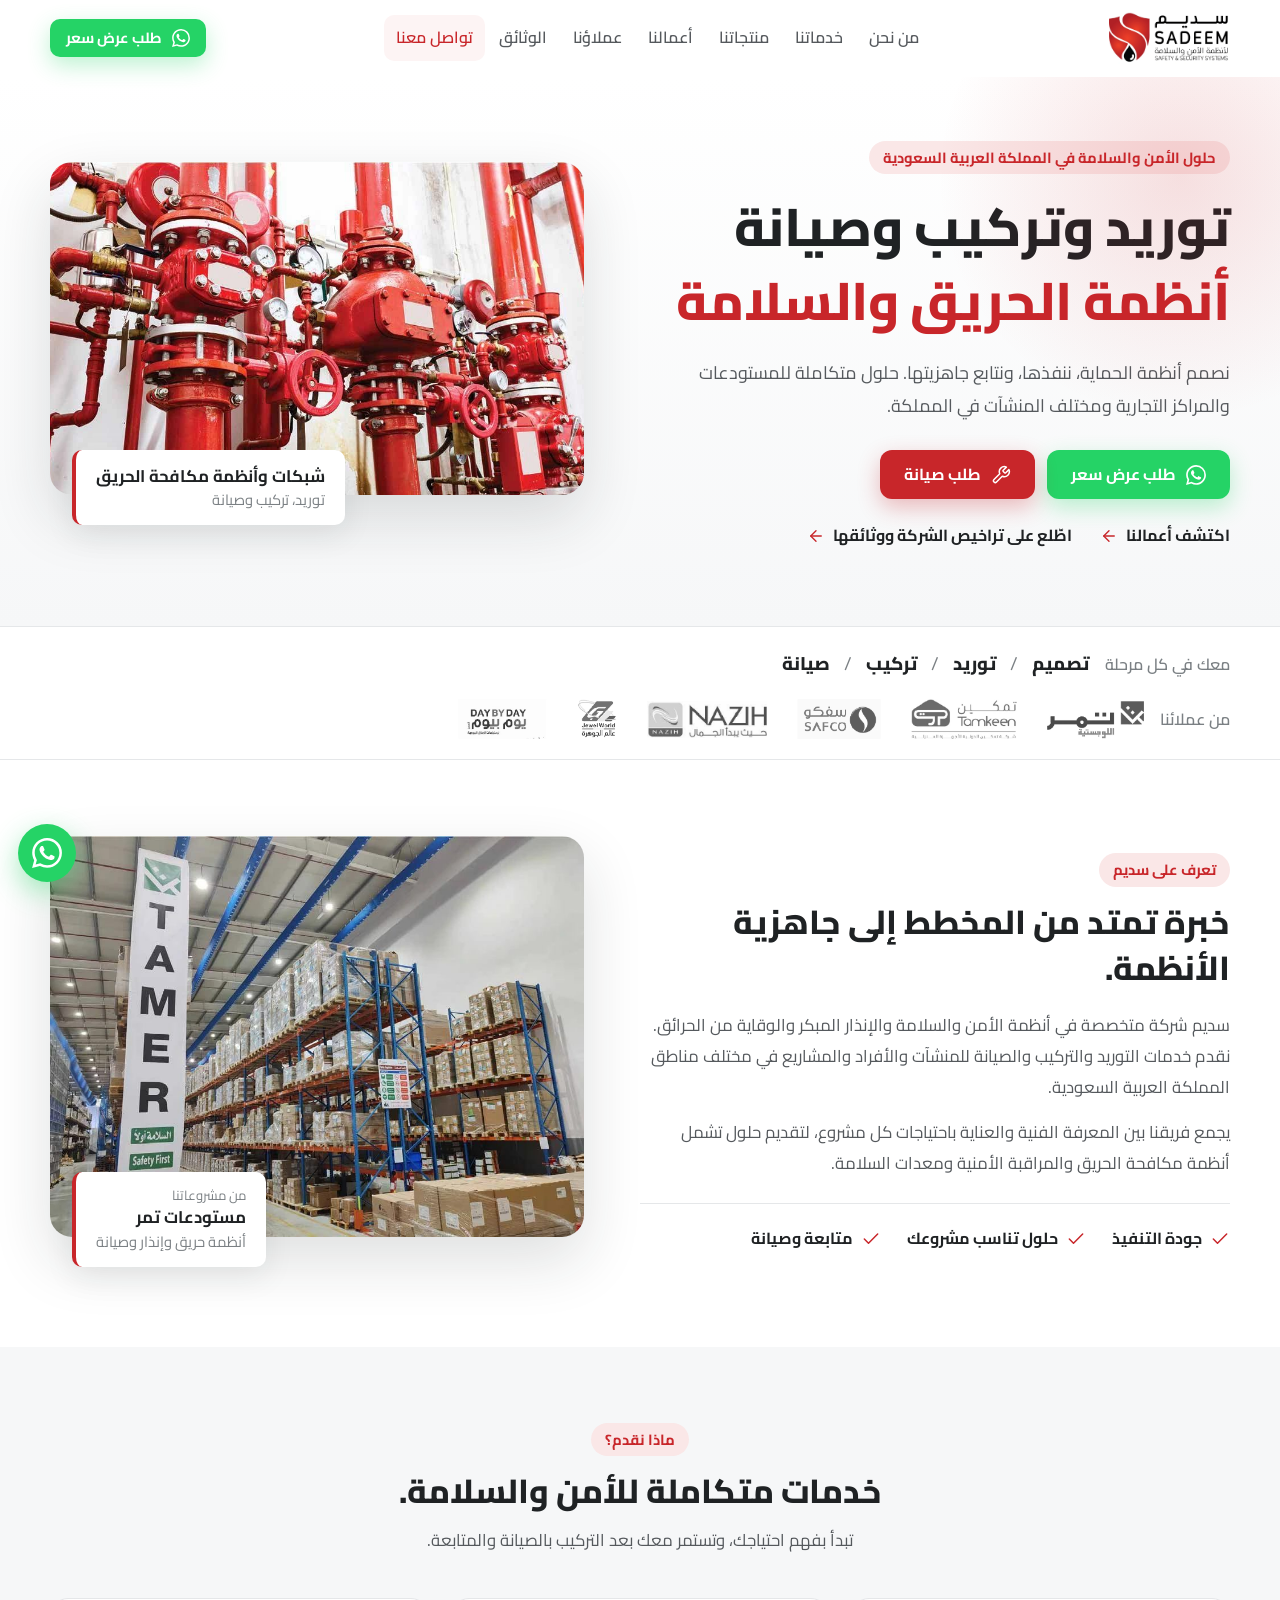
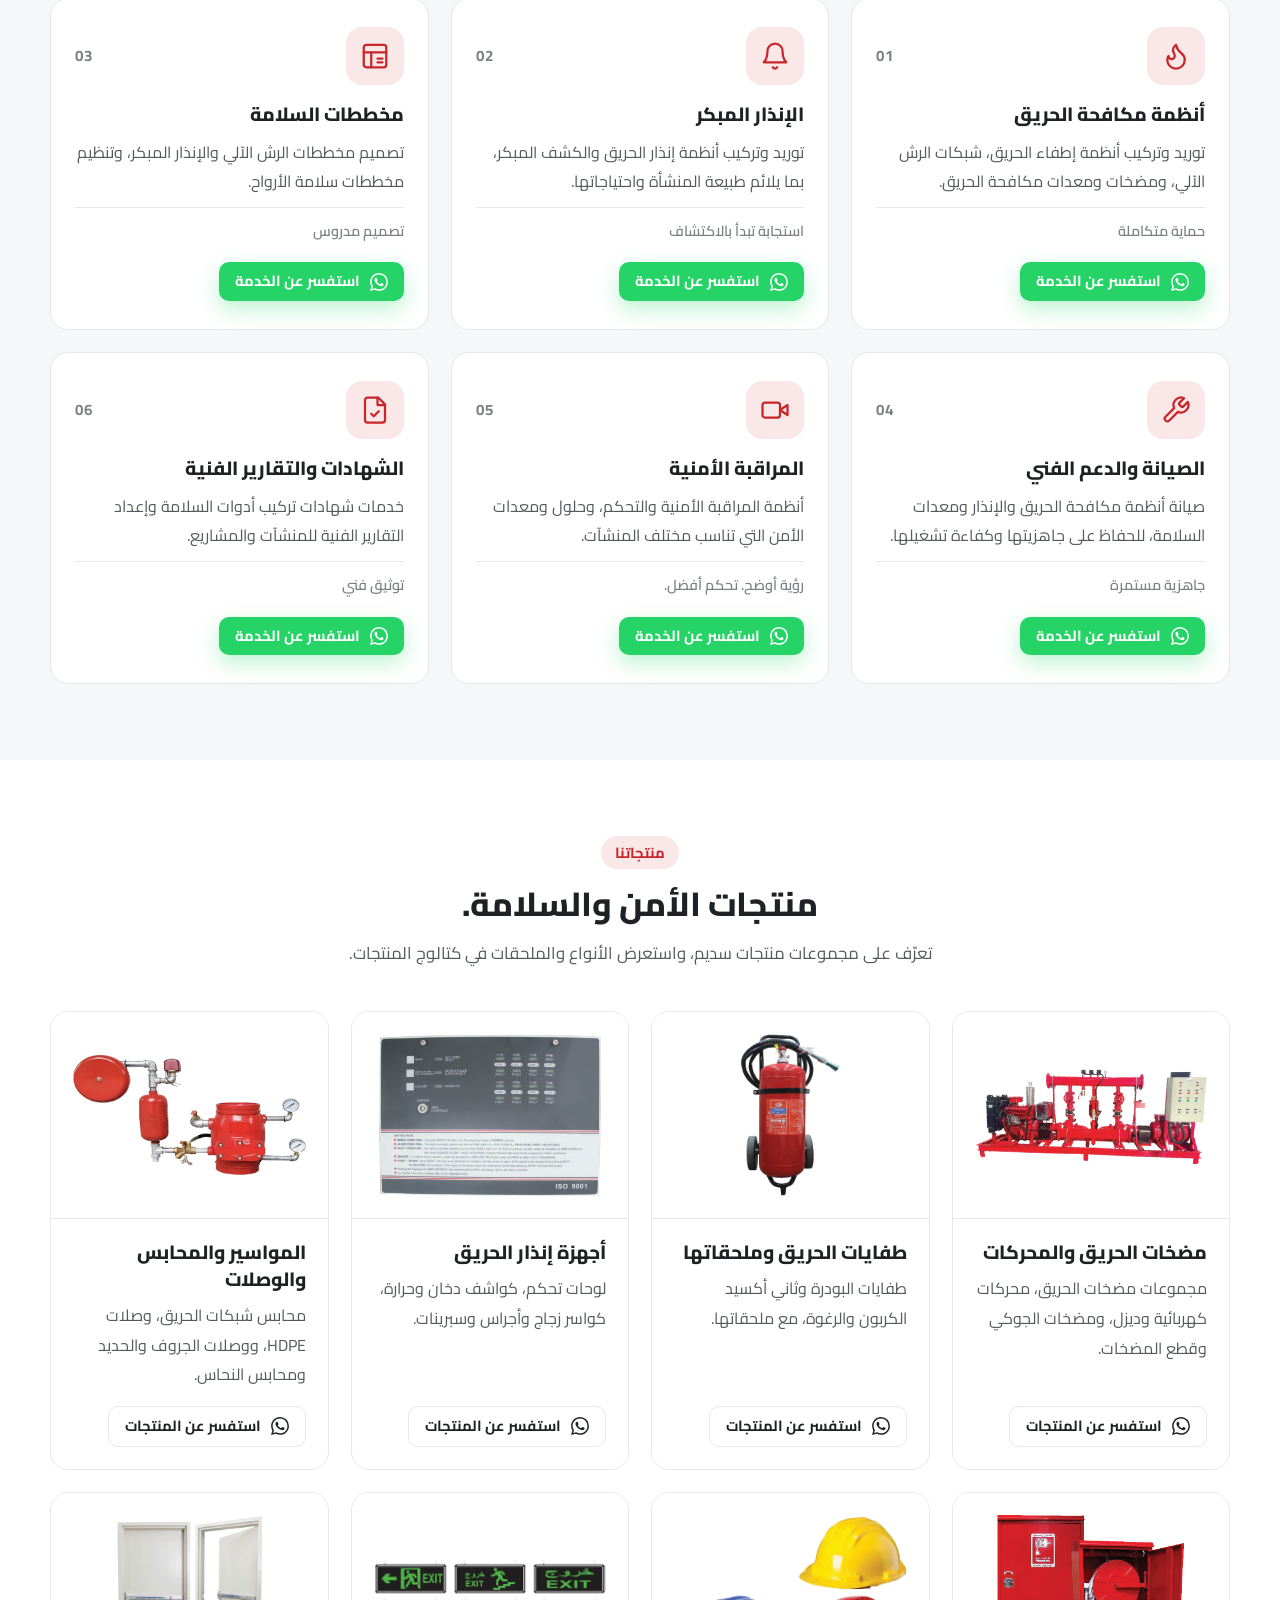
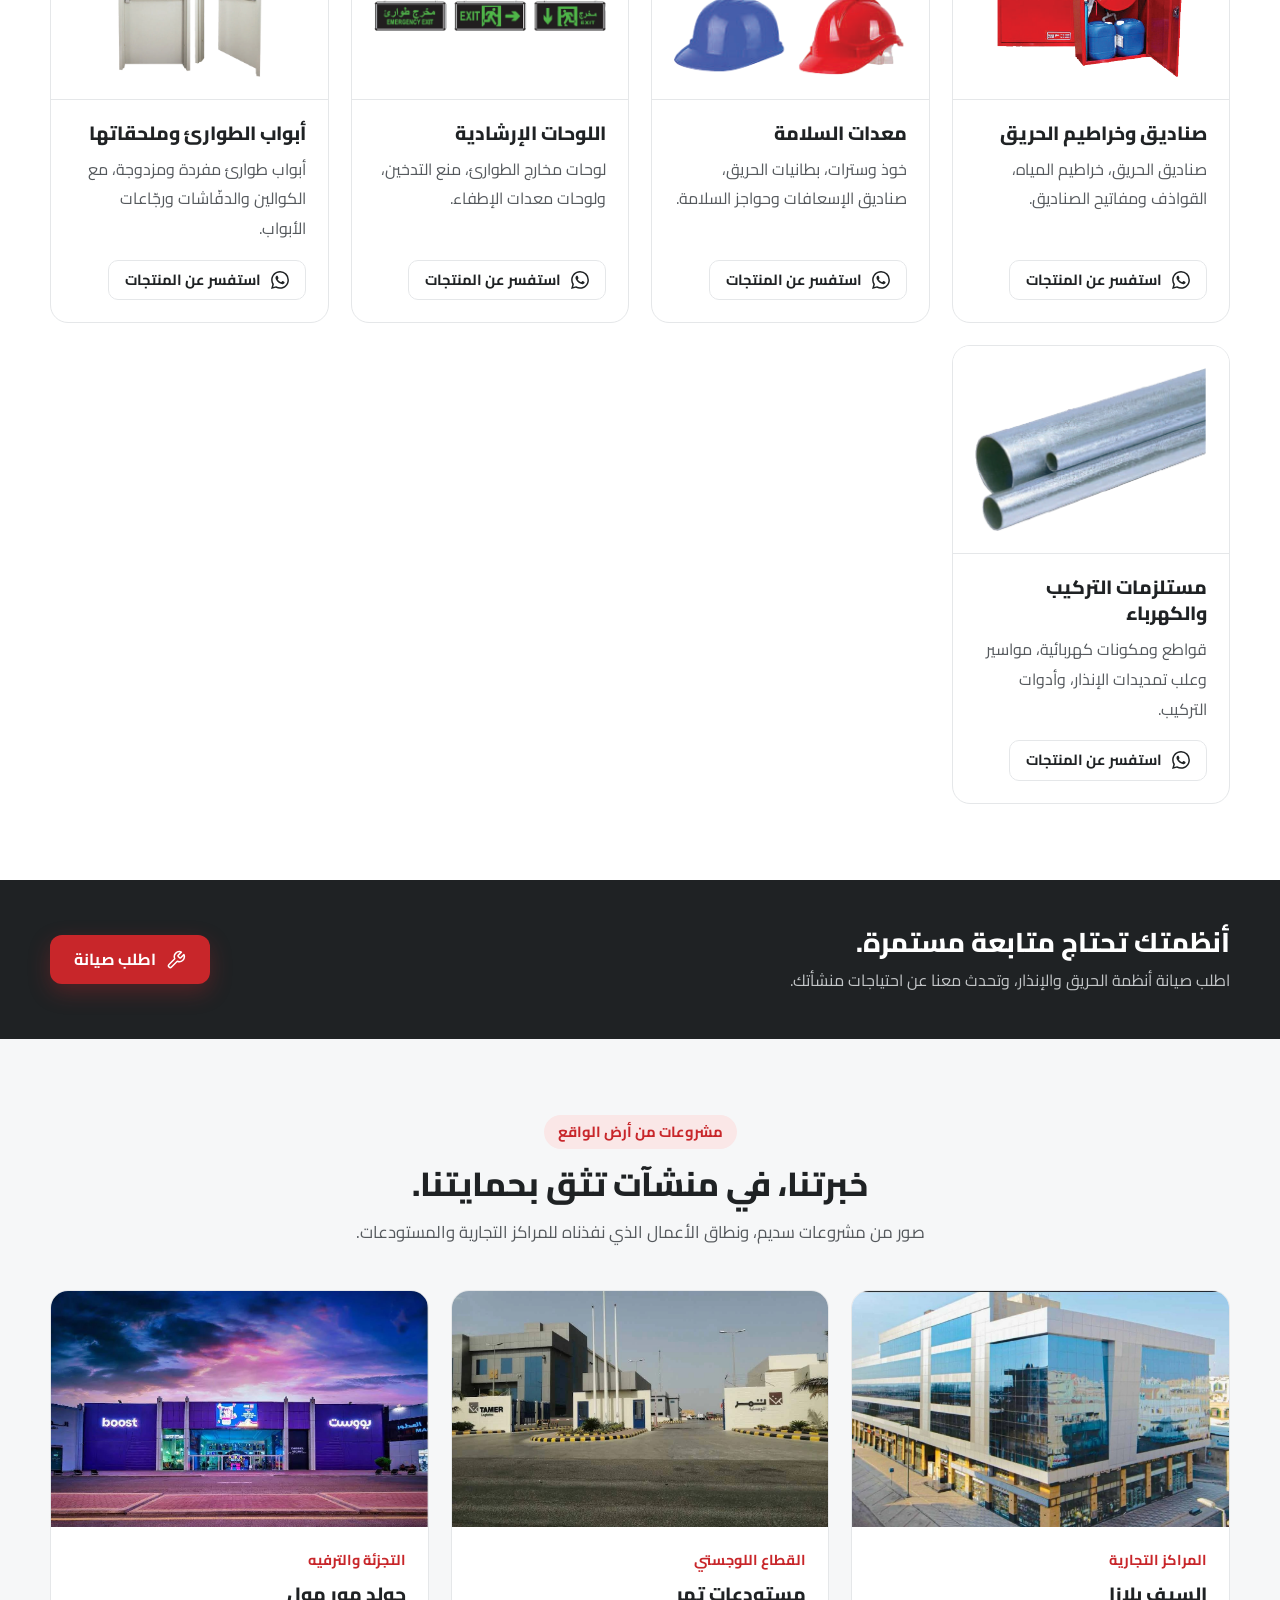
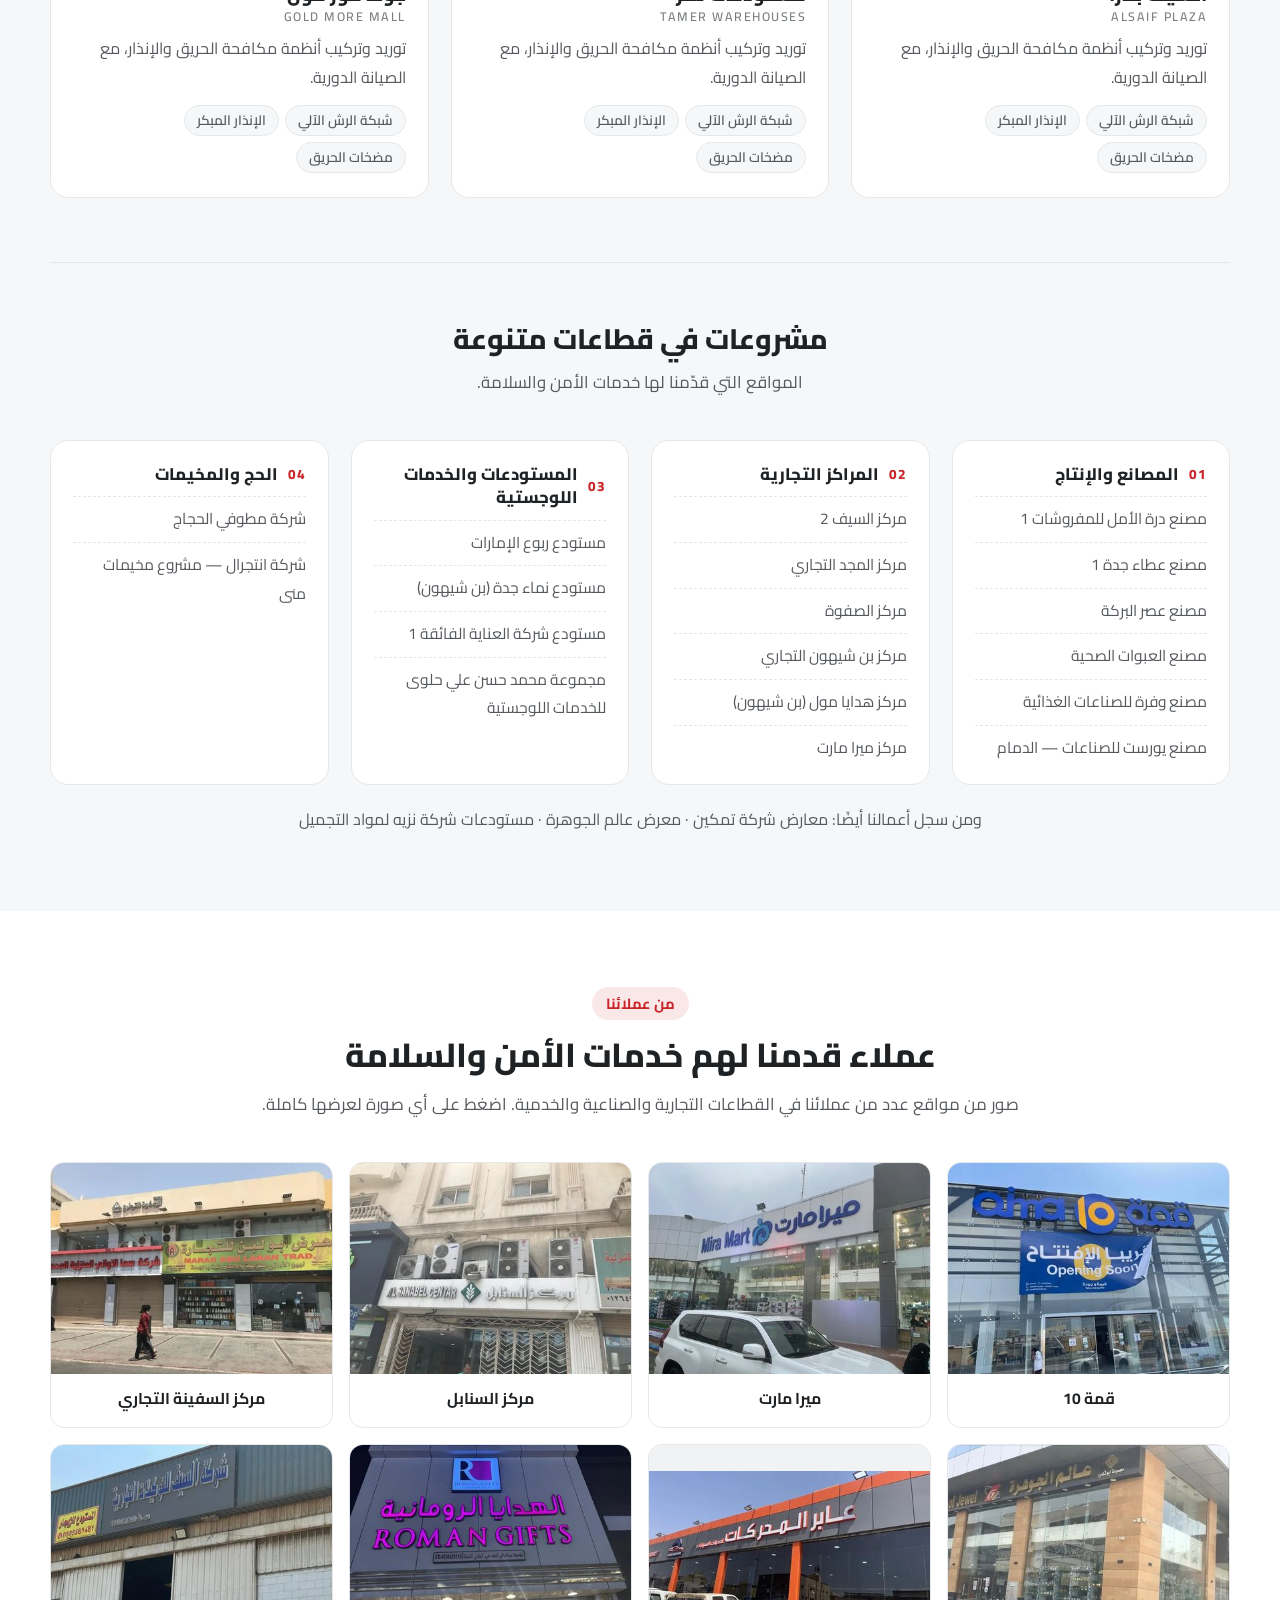
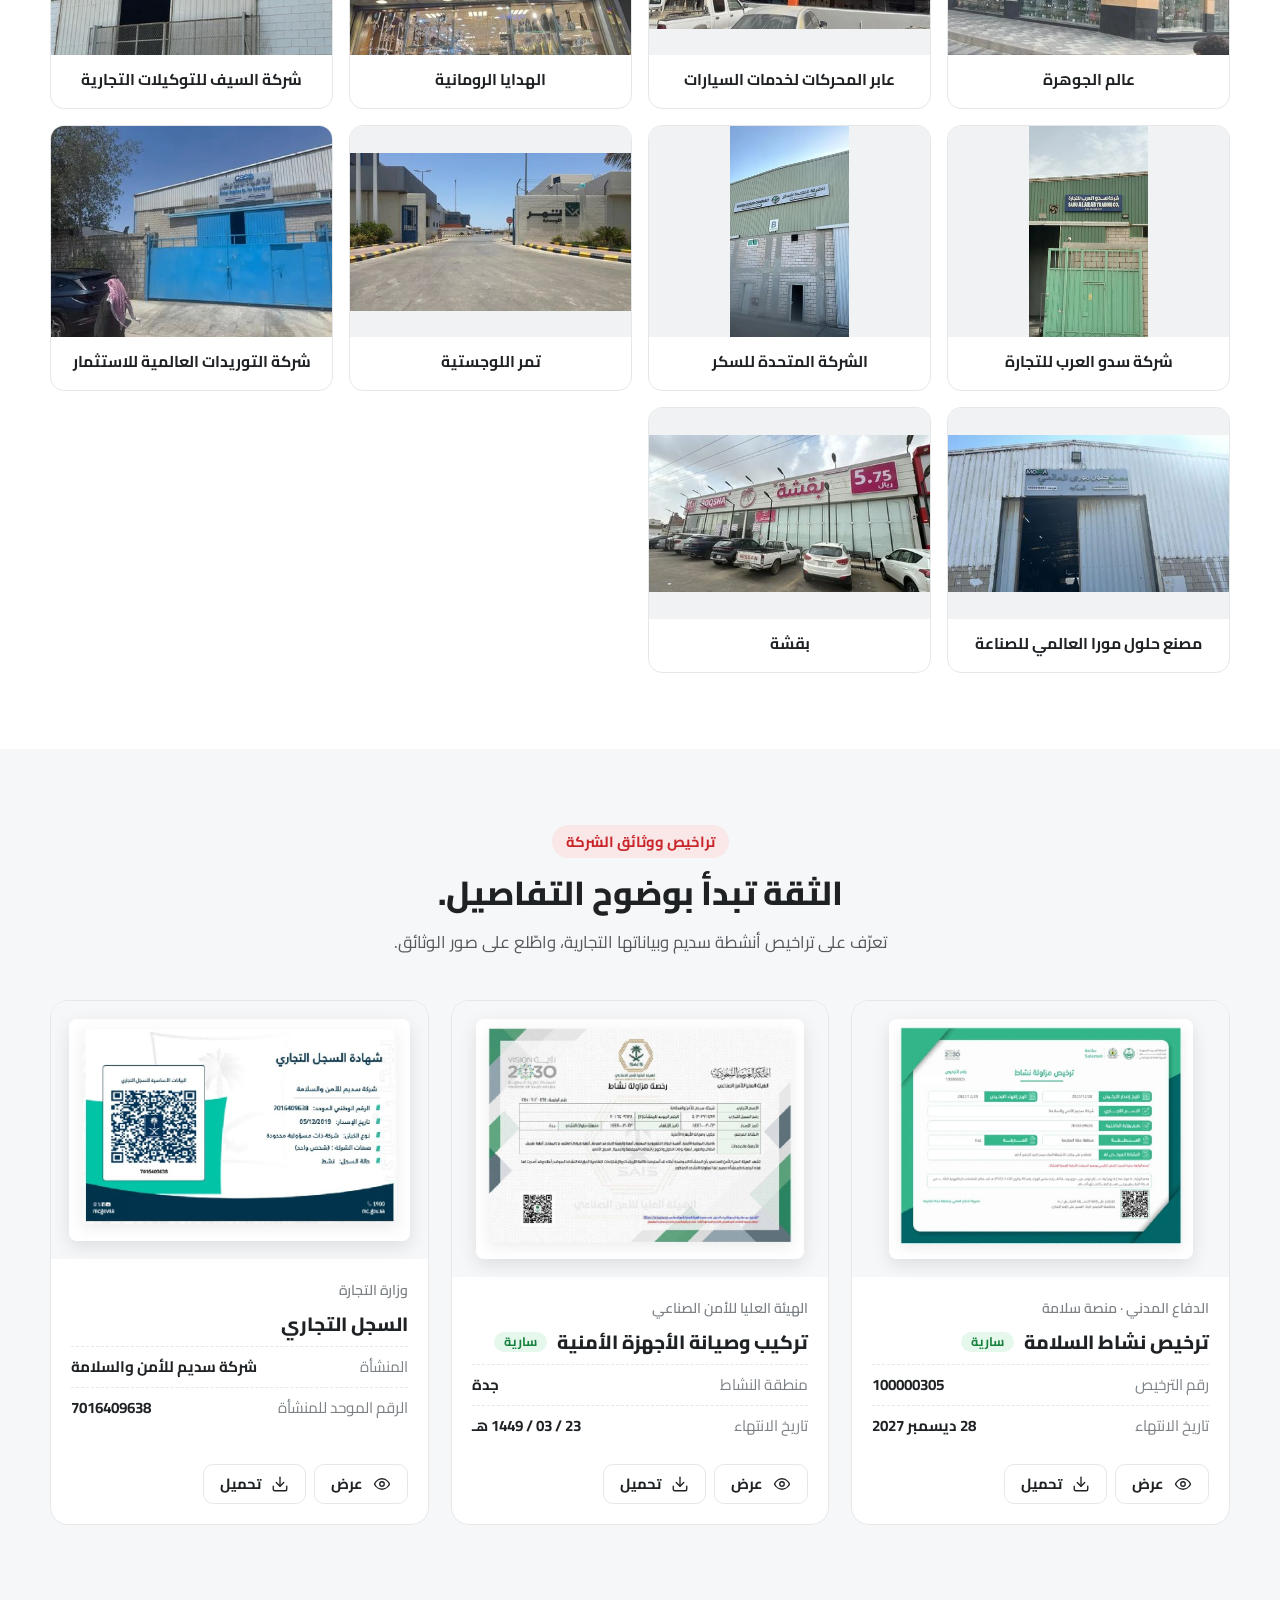
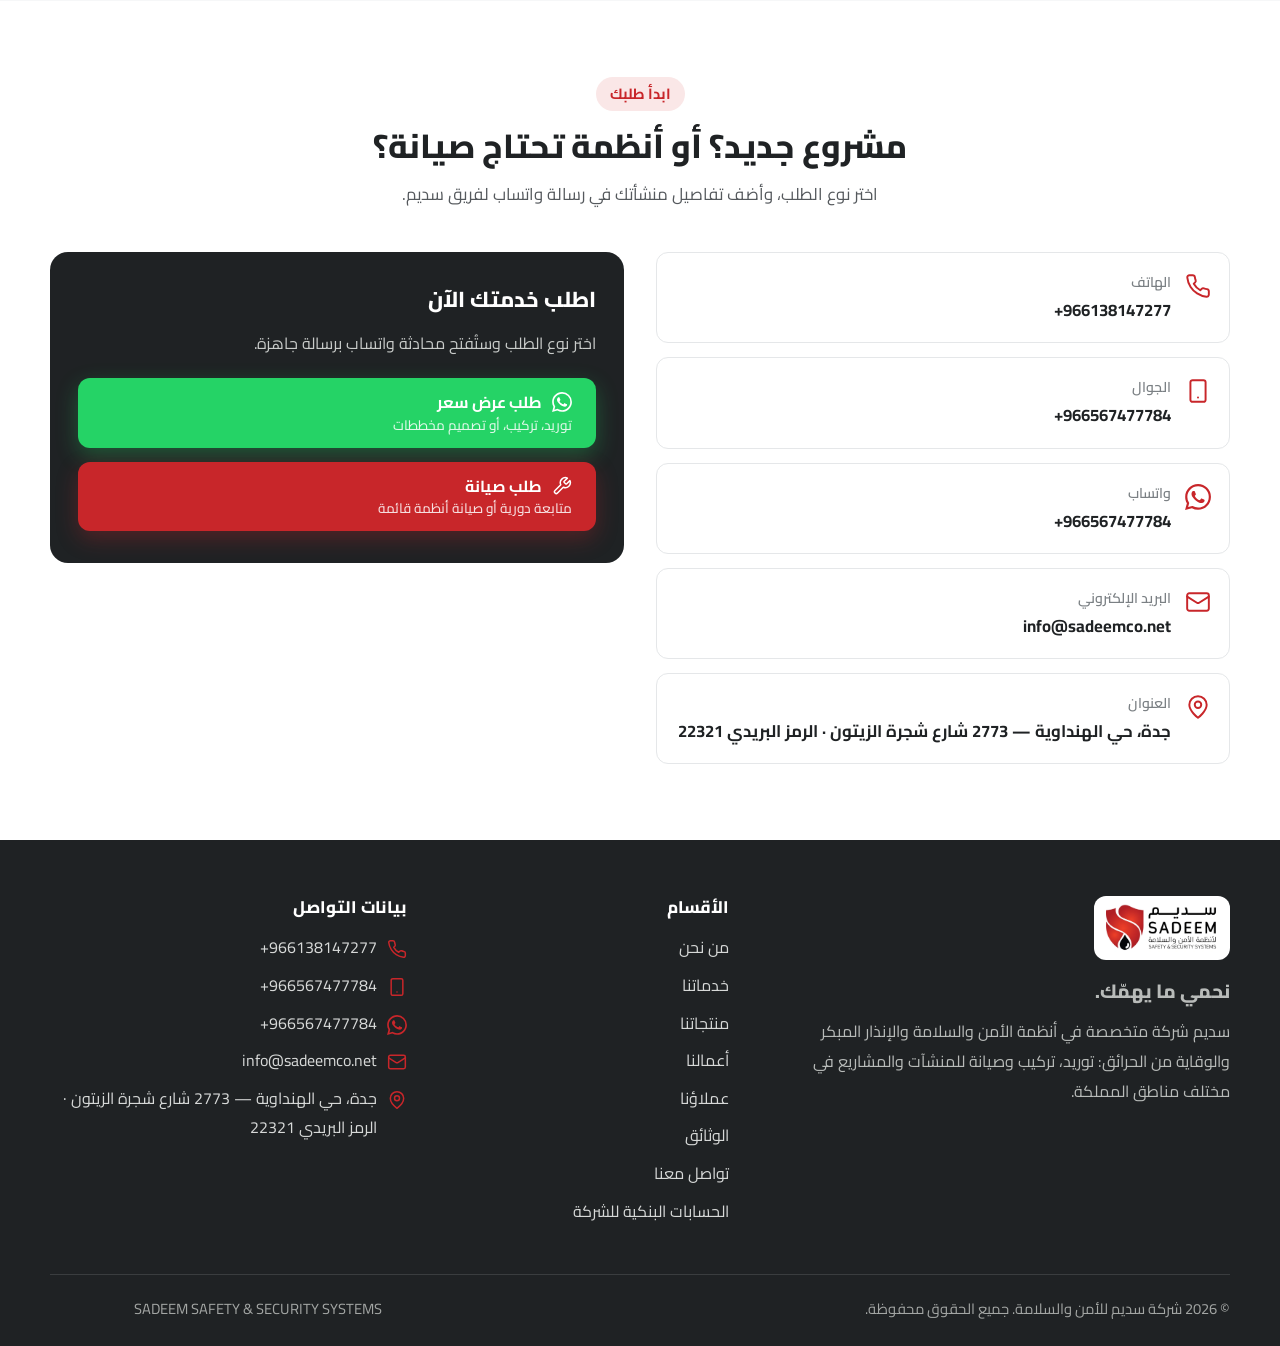
==== commit f55bef09: "Fill the site with the company profile content Everything below comes from the company profile (prin" ====
--- a/index.html
+++ b/index.html
@@ -3,9 +3,9 @@
 <head>
   <meta charset="UTF-8">
   <meta name="viewport" content="width=device-width, initial-scale=1.0">
-  <title>شركة سديم للأمن والسلامة | توريد وتركيب وصيانة أنظمة الحريق والسلامة</title>
-  <meta name="description" content="شركة سديم للأمن والسلامة في المملكة العربية السعودية: توريد وتركيب وصيانة أنظمة مكافحة الحريق والإنذار المبكر، توريد معدات السلامة، الصيانة الدورية، ومخططات السلامة والتقارير الفنية.">
-  <meta name="theme-color" content="#ee5f2d">
+  <title>سديم لأنظمة الأمن والسلامة | توريد، تركيب وصيانة أنظمة الحريق والسلامة</title>
+  <meta name="description" content="سديم لأنظمة الأمن والسلامة في المملكة العربية السعودية: توريد وتركيب وصيانة أنظمة مكافحة الحريق والإنذار المبكر، معدات السلامة، مخططات السلامة والتقارير الفنية للمستودعات والمراكز التجارية ومختلف المنشآت.">
+  <meta name="theme-color" content="#c8262a">
   <link rel="canonical" href="https://mostafa-gamal-png.github.io/sadeem/">
   <link rel="icon" type="image/png" href="assets/favicon.png">
   <link rel="apple-touch-icon" href="assets/apple-touch-icon.png">
@@ -13,16 +13,16 @@
   <!-- بيانات المشاركة في الشبكات الاجتماعية -->
   <meta property="og:type" content="website">
   <meta property="og:locale" content="ar_SA">
-  <meta property="og:site_name" content="شركة سديم للأمن والسلامة">
-  <meta property="og:title" content="شركة سديم للأمن والسلامة | توريد وتركيب وصيانة أنظمة الحريق والسلامة">
-  <meta property="og:description" content="توريد وتركيب وصيانة أنظمة مكافحة الحريق والإنذار المبكر ومعدات السلامة، ومخططات السلامة والتقارير الفنية في المملكة العربية السعودية.">
+  <meta property="og:site_name" content="سديم لأنظمة الأمن والسلامة">
+  <meta property="og:title" content="سديم لأنظمة الأمن والسلامة | توريد، تركيب وصيانة أنظمة الحريق والسلامة">
+  <meta property="og:description" content="نصمم أنظمة الحماية، ننفذها، ونتابع جاهزيتها. حلول متكاملة للمستودعات والمراكز التجارية ومختلف المنشآت في المملكة.">
   <meta property="og:url" content="https://mostafa-gamal-png.github.io/sadeem/">
   <meta property="og:image" content="https://mostafa-gamal-png.github.io/sadeem/assets/og-image.png">
   <meta property="og:image:width" content="1200">
   <meta property="og:image:height" content="630">
   <meta name="twitter:card" content="summary_large_image">
-  <meta name="twitter:title" content="شركة سديم للأمن والسلامة">
-  <meta name="twitter:description" content="توريد وتركيب وصيانة أنظمة الحريق والسلامة في المملكة العربية السعودية.">
+  <meta name="twitter:title" content="سديم لأنظمة الأمن والسلامة">
+  <meta name="twitter:description" content="توريد، تركيب وصيانة أنظمة الحريق والسلامة في المملكة العربية السعودية.">
   <meta name="twitter:image" content="https://mostafa-gamal-png.github.io/sadeem/assets/og-image.png">
 
   <link rel="preconnect" href="https://fonts.googleapis.com">
@@ -36,13 +36,14 @@
   <!-- ===== الترويسة ===== -->
   <header class="header">
     <div class="container header__inner">
-      <a class="brand" href="#home" aria-label="شركة سديم للأمن والسلامة - الصفحة الرئيسية">
-        <img src="assets/logo/sadeem-logo.png" alt="شعار شركة سديم للأمن والسلامة" width="1164" height="255">
+      <a class="brand" href="#home" aria-label="سديم لأنظمة الأمن والسلامة - الصفحة الرئيسية">
+        <img src="assets/logo/sadeem-logo.png" alt="شعار سديم لأنظمة الأمن والسلامة" width="616" height="265">
       </a>
       <nav aria-label="الأقسام الرئيسية">
         <ul class="nav" id="nav">
           <li><a href="#about">من نحن</a></li>
           <li><a href="#services">خدماتنا</a></li>
+          <li><a href="#products">منتجاتنا</a></li>
           <li><a href="#projects">أعمالنا</a></li>
           <li><a href="#clients">عملاؤنا</a></li>
           <li><a href="#documents">الوثائق</a></li>
@@ -63,7 +64,7 @@
     <section id="home" class="hero">
       <div class="container hero__inner">
         <div class="hero__content reveal">
-          <span class="eyebrow">المملكة العربية السعودية</span>
+          <span class="eyebrow">حلول الأمن والسلامة في المملكة العربية السعودية</span>
           <h1>توريد وتركيب وصيانة <em>أنظمة الحريق والسلامة</em></h1>
           <p class="hero__lead" id="hero-lead"></p>
           <div class="hero__actions">
@@ -71,21 +72,39 @@
             <a class="btn btn--primary" data-wa="maintenance" href="#contact"><span data-icon="wrench"></span><span>طلب صيانة</span></a>
             <a class="btn btn--ghost" data-profile href="#" hidden><span data-icon="download"></span><span>تحميل بروفايل الشركة</span></a>
           </div>
-          <ul class="hero__tags" id="hero-tags"></ul>
+          <div class="hero__links">
+            <a class="link-arrow" href="#projects"><span>اكتشف أعمالنا</span><span data-icon="arrow"></span></a>
+            <a class="link-arrow" href="#documents"><span>اطّلع على تراخيص الشركة ووثائقها</span><span data-icon="arrow"></span></a>
+          </div>
         </div>
         <div class="hero__visual reveal" data-delay="2" id="hero-visual"></div>
       </div>
     </section>
+
+    <!-- ===== معك في كل مرحلة + شعارات العملاء ===== -->
+    <div class="band" id="band">
+      <div class="container band__inner">
+        <div class="band__inner" style="gap:16px">
+          <span class="band__label">معك في كل مرحلة</span>
+          <ul class="steps" id="steps"></ul>
+        </div>
+        <div class="band__inner" style="gap:16px">
+          <span class="band__label">من عملائنا</span>
+          <ul class="logos" id="logos"></ul>
+        </div>
+      </div>
+    </div>
 
     <!-- ===== من نحن ===== -->
     <section id="about" class="section">
       <div class="container about">
         <div class="about__text reveal">
-          <span class="eyebrow">من نحن</span>
-          <h2>شركة سديم للأمن والسلامة</h2>
+          <span class="eyebrow">تعرف على سديم</span>
+          <h2>خبرة تمتد من المخطط إلى جاهزية الأنظمة.</h2>
           <div id="about-text"></div>
-        </div>
-        <ul class="about__highlights" id="about-highlights"></ul>
+          <ul class="about__checks" id="about-checks"></ul>
+        </div>
+        <div class="about__visual reveal" data-delay="2" id="about-visual"></div>
       </div>
     </section>
 
@@ -93,33 +112,58 @@
     <section id="services" class="section section--soft">
       <div class="container">
         <div class="section-head reveal">
-          <span class="eyebrow">خدماتنا</span>
-          <h2>حلول متكاملة للحماية من الحريق</h2>
-          <p>من الدراسة والمخططات إلى التوريد والتركيب والصيانة الدورية.</p>
+          <span class="eyebrow">ماذا نقدم؟</span>
+          <h2>خدمات متكاملة للأمن والسلامة.</h2>
+          <p>تبدأ بفهم احتياجك، وتستمر معك بعد التركيب بالصيانة والمتابعة.</p>
         </div>
         <div class="cards" id="services-grid"></div>
       </div>
     </section>
 
+    <!-- ===== المنتجات ===== -->
+    <section id="products" class="section">
+      <div class="container">
+        <div class="section-head reveal">
+          <span class="eyebrow">منتجاتنا</span>
+          <h2>منتجات الأمن والسلامة.</h2>
+          <p id="products-intro"></p>
+          <a class="btn btn--ghost" data-catalog href="#" hidden><span data-icon="download"></span><span>تحميل كتالوج المنتجات (PDF)</span></a>
+        </div>
+        <div class="products" id="products-grid"></div>
+      </div>
+    </section>
+
+    <!-- ===== شريط طلب الصيانة ===== -->
+    <div class="cta-band">
+      <div class="container cta-band__inner">
+        <div>
+          <h2>أنظمتك تحتاج متابعة مستمرة.</h2>
+          <p>اطلب صيانة أنظمة الحريق والإنذار، وتحدث معنا عن احتياجات منشأتك.</p>
+        </div>
+        <a class="btn btn--primary" data-wa="maintenance" href="#contact"><span data-icon="wrench"></span><span>اطلب صيانة</span></a>
+      </div>
+    </div>
+
     <!-- ===== أعمالنا ===== -->
-    <section id="projects" class="section">
-      <div class="container">
-        <div class="section-head reveal">
-          <span class="eyebrow">أعمالنا</span>
-          <h2>مشروعات نفّذناها</h2>
-          <p>نماذج من الأعمال الموثقة في بروفايل الشركة.</p>
+    <section id="projects" class="section section--soft">
+      <div class="container">
+        <div class="section-head reveal">
+          <span class="eyebrow">مشروعات من أرض الواقع</span>
+          <h2>خبرتنا، في منشآت تثق بحمايتنا.</h2>
+          <p>صور من مشروعات سديم، ونطاق الأعمال الذي نفذناه للمراكز التجارية والمستودعات.</p>
         </div>
         <div class="projects" id="projects-grid"></div>
+        <div class="sectors-wrap" id="sectors"></div>
       </div>
     </section>
 
     <!-- ===== العملاء ===== -->
-    <section id="clients" class="section section--soft">
-      <div class="container">
-        <div class="section-head reveal">
-          <span class="eyebrow">عملاؤنا</span>
+    <section id="clients" class="section">
+      <div class="container">
+        <div class="section-head reveal">
+          <span class="eyebrow">من عملائنا</span>
           <h2>عملاء قدمنا لهم خدمات الأمن والسلامة</h2>
-          <p>اضغط على أي صورة لعرضها بالحجم الكامل.</p>
+          <p>صور من مواقع عدد من عملائنا في القطاعات التجارية والصناعية والخدمية. اضغط على أي صورة لعرضها كاملة.</p>
         </div>
         <div class="gallery" id="clients-grid"></div>
         <div class="subsection" id="partners">
@@ -130,32 +174,32 @@
     </section>
 
     <!-- ===== التراخيص والوثائق ===== -->
-    <section id="documents" class="section">
-      <div class="container">
-        <div class="section-head reveal">
-          <span class="eyebrow">الوثائق</span>
-          <h2>التراخيص ووثائق الشركة</h2>
-          <p>يمكنك معاينة كل وثيقة أو فتحها أو تحميلها.</p>
+    <section id="documents" class="section section--soft">
+      <div class="container">
+        <div class="section-head reveal">
+          <span class="eyebrow">تراخيص ووثائق الشركة</span>
+          <h2>الثقة تبدأ بوضوح التفاصيل.</h2>
+          <p>تعرّف على تراخيص أنشطة سديم وبياناتها التجارية، واطّلع على صور الوثائق.</p>
         </div>
         <div class="docs" id="documents-grid"></div>
       </div>
     </section>
 
     <!-- ===== التواصل ===== -->
-    <section id="contact" class="section section--soft">
-      <div class="container">
-        <div class="section-head reveal">
-          <span class="eyebrow">تواصل معنا</span>
-          <h2>نسعد بخدمتك</h2>
-          <p>اتصل بنا أو راسلنا عبر واتساب، وسنعود إليك في أقرب وقت.</p>
+    <section id="contact" class="section">
+      <div class="container">
+        <div class="section-head reveal">
+          <span class="eyebrow">ابدأ طلبك</span>
+          <h2>مشروع جديد؟ أو أنظمة تحتاج صيانة؟</h2>
+          <p>اختر نوع الطلب، وأضف تفاصيل منشأتك في رسالة واتساب لفريق سديم.</p>
         </div>
         <div class="contact">
           <ul class="contact__list reveal" id="contact-list"></ul>
           <div class="contact__cta reveal" data-delay="1">
             <h3>اطلب خدمتك الآن</h3>
             <p>اختر نوع الطلب وستُفتح محادثة واتساب برسالة جاهزة.</p>
-            <a class="btn btn--wa" data-wa="quote" href="#contact"><span data-icon="whatsapp"></span><span>طلب عرض سعر</span></a>
-            <a class="btn btn--primary" data-wa="maintenance" href="#contact"><span data-icon="wrench"></span><span>طلب صيانة</span></a>
+            <a class="btn btn--wa btn--stack" data-wa="quote" href="#contact"><span class="btn__title"><span data-icon="whatsapp"></span><span>طلب عرض سعر</span></span><small>توريد، تركيب، أو تصميم مخططات</small></a>
+            <a class="btn btn--primary btn--stack" data-wa="maintenance" href="#contact"><span class="btn__title"><span data-icon="wrench"></span><span>طلب صيانة</span></span><small>متابعة دورية أو صيانة أنظمة قائمة</small></a>
             <a class="btn btn--ghost" data-profile href="#" hidden><span data-icon="download"></span><span>تحميل بروفايل الشركة</span></a>
           </div>
           <div class="contact__map" id="contact-map"></div>
@@ -169,20 +213,23 @@
     <div class="container">
       <div class="footer__grid">
         <div class="footer__brand">
-          <img src="assets/logo/sadeem-logo.png" alt="شعار شركة سديم للأمن والسلامة" width="1164" height="255" loading="lazy">
-          <p>شركة سعودية متخصصة في توريد وتركيب وصيانة أنظمة مكافحة الحريق والإنذار المبكر ومعدات السلامة، وإعداد مخططات السلامة والتقارير الفنية.</p>
+          <img src="assets/logo/sadeem-logo.png" alt="شعار سديم لأنظمة الأمن والسلامة" width="616" height="265" loading="lazy">
+          <p class="footer__slogan">نحمي ما يهمّك.</p>
+          <p>سديم شركة متخصصة في أنظمة الأمن والسلامة والإنذار المبكر والوقاية من الحرائق: توريد، تركيب وصيانة للمنشآت والمشاريع في مختلف مناطق المملكة.</p>
         </div>
         <div>
           <h4>الأقسام</h4>
           <ul class="footer__links">
             <li><a href="#about">من نحن</a></li>
             <li><a href="#services">خدماتنا</a></li>
+            <li><a href="#products">منتجاتنا</a></li>
             <li><a href="#projects">أعمالنا</a></li>
             <li><a href="#clients">عملاؤنا</a></li>
             <li><a href="#documents">الوثائق</a></li>
             <li><a href="#contact">تواصل معنا</a></li>
             <li><a href="bank.html">الحسابات البنكية للشركة</a></li>
             <li><a data-profile href="#" hidden>تحميل بروفايل الشركة</a></li>
+            <li><a data-catalog href="#" hidden>تحميل كتالوج المنتجات</a></li>
           </ul>
         </div>
         <div>
@@ -192,7 +239,7 @@
       </div>
       <div class="footer__bottom">
         <span>© <span id="year"></span> شركة سديم للأمن والسلامة. جميع الحقوق محفوظة.</span>
-        <span>Sadeem Company for Safety and Security</span>
+        <span>SADEEM SAFETY &amp; SECURITY SYSTEMS</span>
       </div>
     </div>
   </footer>
--- a/css/style.css
+++ b/css/style.css
@@ -1,31 +1,32 @@
 /* =========================================================
-   شركة سديم للأمن والسلامة - أنماط الموقع
-   الألوان مستمدة من الشعار: أحمر الشعار #EE5F2D ورمادي #585A58
+   سديم لأنظمة الأمن والسلامة - أنماط الموقع
+   الألوان مستمدة من الشعار: أحمر الشعار والرمادي الداكن
    ========================================================= */
 
 :root {
-  --brand: #ee5f2d;
-  --brand-dark: #c7461a;
-  --brand-soft: #fdeae2;
-  --brand-tint: #fff5f0;
-  --ink: #1f2422;
-  --ink-2: #585a58;
-  --ink-3: #7d807e;
-  --line: #e4e6e8;
+  --brand: #c8262a;
+  --brand-dark: #a31d21;
+  --brand-soft: #fae7e7;
+  --brand-tint: #fdf4f4;
+  --ink: #1f2224;
+  --ink-2: #55595d;
+  --ink-3: #7b8084;
+  --line: #e5e7e9;
   --bg: #ffffff;
   --bg-soft: #f6f7f8;
   --wa: #25d366;
   --wa-dark: #1da851;
   --radius: 18px;
   --radius-sm: 12px;
-  --shadow: 0 10px 30px rgba(31, 36, 34, 0.08);
-  --shadow-lg: 0 24px 60px rgba(31, 36, 34, 0.14);
+  --shadow: 0 10px 30px rgba(31, 34, 36, 0.08);
+  --shadow-lg: 0 24px 60px rgba(31, 34, 36, 0.14);
   --header-h: 76px;
   --container: 1180px;
   --ease: cubic-bezier(0.22, 0.61, 0.36, 1);
 }
 
 *, *::before, *::after { box-sizing: border-box; margin: 0; padding: 0; }
+[hidden] { display: none !important; }
 
 html {
   scroll-behavior: smooth;
@@ -54,8 +55,10 @@
 section { scroll-margin-top: calc(var(--header-h) + 14px); }
 .section { padding: 76px 0; }
 .section--soft { background: var(--bg-soft); }
-.section-head { max-width: 720px; margin: 0 auto 42px; text-align: center; }
+.section-head { max-width: 760px; margin: 0 auto 42px; text-align: center; }
 .section-head p { color: var(--ink-2); font-size: 1.05rem; }
+.section-head h3 { font-size: clamp(1.4rem, 2.2vw, 1.8rem); margin-bottom: 8px; }
+.section-head .btn { margin-top: 18px; }
 
 .eyebrow {
   display: inline-block;
@@ -85,6 +88,8 @@
   color: var(--ink-2); border-radius: var(--radius-sm); padding: 14px 18px; font-size: 0.98rem;
 }
 
+[data-icon] { display: inline-flex; line-height: 0; }
+
 /* ---------- الأزرار ---------- */
 .btn {
   display: inline-flex; align-items: center; justify-content: center; gap: 10px;
@@ -95,7 +100,7 @@
 .btn svg { width: 20px; height: 20px; flex: none; }
 .btn:hover { transform: translateY(-2px); }
 .btn:focus-visible { outline: 3px solid var(--brand); outline-offset: 3px; }
-.btn--primary { background: var(--brand); color: #fff; box-shadow: 0 8px 22px rgba(238, 95, 45, 0.32); }
+.btn--primary { background: var(--brand); color: #fff; box-shadow: 0 8px 22px rgba(200, 38, 42, 0.3); }
 .btn--primary:hover { background: var(--brand-dark); }
 .btn--wa { background: var(--wa); color: #fff; box-shadow: 0 8px 22px rgba(37, 211, 102, 0.3); }
 .btn--wa:hover { background: var(--wa-dark); }
@@ -103,8 +108,14 @@
 .btn--ghost:hover { border-color: var(--brand); color: var(--brand); }
 .btn--sm { padding: 9px 16px; font-size: 0.92rem; border-radius: 10px; }
 .btn--sm svg { width: 18px; height: 18px; }
-.btn[hidden] { display: none; }
-[data-icon] { display: inline-flex; line-height: 0; }
+.btn--stack { flex-direction: column; gap: 2px; align-items: flex-start; text-align: start; white-space: normal; }
+.btn--stack small { font-weight: 500; opacity: 0.85; font-size: 0.85rem; }
+.btn--stack .btn__title { display: inline-flex; align-items: center; gap: 10px; }
+
+.link-arrow { display: inline-flex; align-items: center; gap: 8px; font-weight: 700; color: var(--ink); }
+.link-arrow svg { width: 18px; height: 18px; color: var(--brand); transition: transform 0.2s; }
+.link-arrow:hover { color: var(--brand); }
+.link-arrow:hover svg { transform: translateX(-4px); }
 
 /* ---------- الترويسة وشريط التنقل ---------- */
 .header {
@@ -115,15 +126,15 @@
   border-bottom: 1px solid transparent;
   transition: box-shadow 0.25s, border-color 0.25s;
 }
-.header.is-scrolled { border-color: var(--line); box-shadow: 0 6px 24px rgba(31, 36, 34, 0.07); }
+.header.is-scrolled { border-color: var(--line); box-shadow: 0 6px 24px rgba(31, 34, 36, 0.07); }
 .header__inner { height: var(--header-h); display: flex; align-items: center; justify-content: space-between; gap: 20px; }
 .brand { display: inline-flex; align-items: center; flex: none; }
-.brand img { height: 50px; width: auto; }
-
-.nav { display: flex; align-items: center; gap: 4px; }
+.brand img { height: 52px; width: auto; }
+
+.nav { display: flex; align-items: center; gap: 2px; }
 .nav li[hidden] { display: none; }
 .nav a {
-  display: block; padding: 8px 13px; border-radius: 10px; font-weight: 600;
+  display: block; padding: 8px 12px; border-radius: 10px; font-weight: 600;
   color: var(--ink-2); transition: color 0.2s, background 0.2s;
 }
 .nav a:hover, .nav a.is-active { color: var(--brand); background: var(--brand-tint); }
@@ -141,56 +152,88 @@
 /* ---------- الشاشة الأولى ---------- */
 .hero { position: relative; overflow: hidden; background: linear-gradient(180deg, #fff 0%, var(--bg-soft) 100%); }
 .hero::before {
-  content: ""; position: absolute; inset-inline-start: -140px; top: -140px; width: 460px; height: 460px; border-radius: 50%;
-  background: radial-gradient(circle, rgba(238, 95, 45, 0.16), transparent 66%); pointer-events: none;
+  content: ""; position: absolute; inset-inline-start: -160px; top: -160px; width: 520px; height: 520px; border-radius: 50%;
+  background: radial-gradient(circle, rgba(200, 38, 42, 0.14), transparent 66%); pointer-events: none;
 }
 .hero__inner {
-  display: grid; grid-template-columns: 1.05fr 0.95fr; gap: 48px; align-items: center;
-  padding: 60px 0 72px; min-height: calc(100vh - var(--header-h)); max-height: 820px;
-}
-.hero h1 { font-size: clamp(1.9rem, 4vw, 3rem); margin: 12px 0 16px; color: var(--ink); }
+  display: grid; grid-template-columns: 1.05fr 0.95fr; gap: 56px; align-items: center;
+  padding: 64px 0 76px;
+}
+.hero__kicker { font-weight: 700; font-size: 1.15rem; color: var(--ink-2); margin-top: 6px; }
+.hero h1 { font-size: clamp(2rem, 4.3vw, 3.3rem); margin: 4px 0 18px; color: var(--ink); }
 .hero h1 em { font-style: normal; color: var(--brand); }
 .hero__lead { font-size: 1.12rem; color: var(--ink-2); max-width: 560px; margin-bottom: 28px; }
 .hero__actions { display: flex; flex-wrap: wrap; gap: 12px; }
-.hero__tags { margin-top: 22px; display: flex; flex-wrap: wrap; gap: 8px 18px; color: var(--ink-3); font-size: 0.95rem; font-weight: 600; }
-.hero__tags li::before { content: "•"; color: var(--brand); margin-inline-end: 6px; }
+.hero__links { display: flex; flex-wrap: wrap; gap: 10px 28px; margin-top: 22px; }
 
 .hero__visual { position: relative; }
-.hero__visual img.hero__photo { width: 100%; aspect-ratio: 4 / 3; object-fit: cover; border-radius: 24px; box-shadow: var(--shadow-lg); }
+.hero__figure { position: relative; margin: 0 0 34px; }
+.hero__photo { width: 100%; aspect-ratio: 16 / 10; object-fit: cover; border-radius: 22px; box-shadow: var(--shadow-lg); }
+.hero__caption, .about__caption {
+  position: absolute; bottom: -30px; inset-inline-end: 22px; max-width: 78%;
+  background: #fff; border-inline-end: 4px solid var(--brand); border-radius: 10px;
+  padding: 14px 20px; box-shadow: var(--shadow); display: flex; flex-direction: column; line-height: 1.5;
+}
+.hero__caption strong, .about__caption strong { font-size: 1.05rem; }
+.hero__caption span, .about__caption span { color: var(--ink-3); font-size: 0.92rem; }
+.about__caption small { color: var(--ink-3); font-size: 0.82rem; }
 .hero__panel {
   aspect-ratio: 4 / 3; border-radius: 24px; background: #fff; border: 1px solid var(--line); box-shadow: var(--shadow-lg);
-  display: grid; place-items: center; align-content: center; gap: 26px; padding: 36px; position: relative; overflow: hidden;
-}
-.hero__panel::before {
-  content: ""; position: absolute; inset: 0;
-  background: repeating-linear-gradient(135deg, transparent 0 24px, rgba(88, 90, 88, 0.05) 24px 25px);
-}
-.hero__panel img { width: 82%; position: relative; }
-.hero__panel ul { position: relative; display: flex; flex-wrap: wrap; justify-content: center; gap: 8px; }
-.hero__panel li { background: var(--brand-soft); color: var(--brand-dark); font-weight: 700; font-size: 0.9rem; padding: 4px 14px; border-radius: 999px; }
+  display: grid; place-items: center; padding: 36px;
+}
+.hero__panel img { width: 70%; }
+
+/* شريط "معك في كل مرحلة" وشعارات العملاء */
+.band { border-block: 1px solid var(--line); background: #fff; padding: 20px 0; }
+.band__inner { display: flex; align-items: center; justify-content: space-between; gap: 18px 32px; flex-wrap: wrap; }
+.band__label { color: var(--ink-3); font-weight: 600; white-space: nowrap; }
+.steps { display: flex; align-items: center; gap: 14px; font-weight: 800; font-size: 1.15rem; }
+.steps li + li::before { content: "/"; color: var(--ink-3); font-weight: 400; margin-inline-end: 14px; }
+.logos { display: flex; align-items: center; gap: 10px 30px; flex-wrap: wrap; }
+.logos img { height: 40px; width: auto; max-width: 120px; object-fit: contain; filter: grayscale(1); opacity: 0.78; transition: filter 0.25s, opacity 0.25s; }
+.logos img:hover { filter: none; opacity: 1; }
 
 /* ---------- من نحن ---------- */
-.about { display: grid; grid-template-columns: 1.1fr 0.9fr; gap: 48px; align-items: center; }
+.about { display: grid; grid-template-columns: 1.05fr 0.95fr; gap: 56px; align-items: center; }
+.about__text h2 { margin-bottom: 18px; }
 .about__text p + p { margin-top: 14px; }
 .about__text p { color: var(--ink-2); font-size: 1.05rem; }
-.about__highlights { display: grid; grid-template-columns: 1fr 1fr; gap: 14px; }
-.about__highlights li {
-  background: #fff; border: 1px solid var(--line); border-radius: var(--radius-sm);
-  padding: 18px 16px; font-weight: 700; display: flex; align-items: center; gap: 12px;
-}
-.about__highlights svg { width: 26px; height: 26px; color: var(--brand); flex: none; }
+.about__checks { display: flex; flex-wrap: wrap; gap: 10px 26px; margin-top: 24px; padding-top: 20px; border-top: 1px solid var(--line); }
+.about__checks li { display: inline-flex; align-items: center; gap: 8px; font-weight: 700; }
+.about__checks svg { width: 20px; height: 20px; color: var(--brand); }
+.about__figure { position: relative; margin: 0 0 34px; }
+.about__figure img { width: 100%; aspect-ratio: 4 / 3; object-fit: cover; border-radius: 22px; box-shadow: var(--shadow-lg); }
 
 /* ---------- البطاقات (الخدمات) ---------- */
-.cards { display: grid; grid-template-columns: repeat(auto-fit, minmax(280px, 1fr)); gap: 22px; }
+.cards { display: grid; grid-template-columns: repeat(auto-fit, minmax(290px, 1fr)); gap: 22px; }
 .card {
   background: #fff; border: 1px solid var(--line); border-radius: var(--radius); padding: 28px 24px;
-  display: flex; flex-direction: column; gap: 12px; transition: transform 0.25s var(--ease), box-shadow 0.25s;
+  display: flex; flex-direction: column; gap: 10px; transition: transform 0.25s var(--ease), box-shadow 0.25s;
 }
 .card:hover { transform: translateY(-4px); box-shadow: var(--shadow); }
+.card__top { display: flex; justify-content: space-between; align-items: center; margin-bottom: 6px; }
 .card__icon { width: 58px; height: 58px; border-radius: 16px; background: var(--brand-soft); color: var(--brand); display: grid; place-items: center; }
 .card__icon svg { width: 30px; height: 30px; }
+.card__num { color: var(--ink-3); font-weight: 700; font-size: 0.95rem; letter-spacing: 1px; }
 .card p { color: var(--ink-2); flex: 1; }
-.card .btn { align-self: flex-start; margin-top: 4px; }
+.card__note { color: var(--ink-3); font-size: 0.9rem; font-weight: 600; padding-top: 10px; border-top: 1px solid var(--line); }
+.card .btn { align-self: flex-start; margin-top: 8px; }
+
+/* ---------- المنتجات ---------- */
+.products { display: grid; grid-template-columns: repeat(auto-fill, minmax(270px, 1fr)); gap: 22px; }
+.product { background: #fff; border: 1px solid var(--line); border-radius: var(--radius); overflow: hidden; display: flex; flex-direction: column; transition: transform 0.25s var(--ease), box-shadow 0.25s; }
+.product:hover { transform: translateY(-4px); box-shadow: var(--shadow); }
+.product__media { position: relative; aspect-ratio: 4 / 3; background: #fff; border-bottom: 1px solid var(--line); overflow: hidden; }
+.product__media img { position: absolute; inset: 22px; width: calc(100% - 44px); height: calc(100% - 44px); object-fit: contain; }
+.product__body { padding: 20px 22px 22px; display: flex; flex-direction: column; gap: 8px; flex: 1; }
+.product__body p { color: var(--ink-2); flex: 1; }
+.product__body .btn { align-self: flex-start; margin-top: 8px; }
+
+/* ---------- شريط طلب الصيانة ---------- */
+.cta-band { background: var(--ink); color: #fff; padding: 44px 0; }
+.cta-band__inner { display: flex; align-items: center; justify-content: space-between; gap: 20px 32px; flex-wrap: wrap; }
+.cta-band h2 { font-size: clamp(1.3rem, 2.2vw, 1.7rem); margin-bottom: 4px; }
+.cta-band p { color: #c3c6c8; }
 
 /* ---------- أعمالنا ---------- */
 .projects { display: grid; grid-template-columns: repeat(auto-fit, minmax(300px, 1fr)); gap: 22px; }
@@ -200,32 +243,48 @@
 .project:hover .project__media img { transform: scale(1.04); }
 .project__body { padding: 20px 22px 24px; display: flex; flex-direction: column; gap: 8px; }
 .project__type { color: var(--brand); font-weight: 700; font-size: 0.9rem; }
-.project__scope { color: var(--ink-2); padding-inline-start: 18px; list-style: disc; }
+.project h3 small { display: block; color: var(--ink-3); font-size: 0.78rem; letter-spacing: 1.5px; font-weight: 600; }
+.project p { color: var(--ink-2); }
+.tags { display: flex; flex-wrap: wrap; gap: 6px; margin-top: 4px; }
+.tags li { background: var(--bg-soft); border: 1px solid var(--line); border-radius: 999px; padding: 2px 12px; font-size: 0.85rem; font-weight: 600; color: var(--ink-2); }
+
+.sectors-wrap { margin-top: 64px; padding-top: 56px; border-top: 1px solid var(--line); }
+.sectors { display: grid; grid-template-columns: repeat(auto-fit, minmax(250px, 1fr)); gap: 22px; }
+.sector { background: #fff; border: 1px solid var(--line); border-radius: var(--radius); padding: 22px 22px 14px; }
+.sector h4 { display: flex; align-items: center; gap: 10px; font-size: 1.05rem; margin-bottom: 10px; }
+.sector__num { color: var(--brand); font-size: 0.85rem; letter-spacing: 1px; }
+.sector li { padding: 8px 0; border-top: 1px dashed var(--line); color: var(--ink-2); font-size: 0.97rem; }
+.sectors__extra { margin-top: 20px; text-align: center; color: var(--ink-2); }
 
 /* ---------- المعرض (العملاء / الشركاء) ---------- */
-.gallery { display: grid; grid-template-columns: repeat(auto-fill, minmax(230px, 1fr)); gap: 16px; }
+.gallery { display: grid; grid-template-columns: repeat(auto-fill, minmax(240px, 1fr)); gap: 16px; }
 .gallery__item { background: #fff; border: 1px solid var(--line); border-radius: 14px; overflow: hidden; transition: transform 0.25s var(--ease), box-shadow 0.25s; }
 .gallery__item:hover { transform: translateY(-3px); box-shadow: var(--shadow); }
 .gallery__item button { width: 100%; display: block; text-align: center; }
 .gallery__item button:focus-visible { outline: 3px solid var(--brand); outline-offset: -3px; }
-.gallery__img { aspect-ratio: 4 / 3; display: grid; place-items: center; background: #fafafa; padding: 10px; }
-.gallery__img img { max-width: 100%; max-height: 100%; width: auto; height: auto; object-fit: contain; }
+.gallery__img { position: relative; aspect-ratio: 4 / 3; background: #f1f2f3; overflow: hidden; }
+.gallery__img img { position: absolute; inset: 0; width: 100%; height: 100%; object-fit: contain; }
 .gallery__name { padding: 10px 12px 14px; font-weight: 700; font-size: 0.98rem; color: var(--ink); }
 .subsection { margin-top: 56px; }
 .subsection h3 { text-align: center; font-size: 1.4rem; margin-bottom: 24px; }
 
 /* ---------- الوثائق ---------- */
-.docs { display: grid; grid-template-columns: repeat(auto-fill, minmax(260px, 1fr)); gap: 22px; }
+.docs { display: grid; grid-template-columns: repeat(auto-fill, minmax(300px, 1fr)); gap: 22px; }
 .doc { background: #fff; border: 1px solid var(--line); border-radius: var(--radius); overflow: hidden; display: flex; flex-direction: column; }
-.doc__preview { height: 230px; background: var(--bg-soft); display: grid; place-items: center; padding: 14px; }
-.doc__preview img { max-height: 100%; object-fit: contain; box-shadow: 0 6px 18px rgba(0, 0, 0, 0.08); }
+.doc__preview { background: var(--bg-soft); display: grid; place-items: center; padding: 18px; min-height: 220px; }
+.doc__preview img { max-height: 240px; object-fit: contain; border-radius: 8px; box-shadow: 0 6px 18px rgba(0, 0, 0, 0.1); }
 .doc__preview svg { width: 56px; height: 56px; color: var(--ink-3); }
 .doc__body { padding: 18px 20px 20px; display: flex; flex-direction: column; gap: 8px; flex: 1; }
+.doc__issuer { color: var(--ink-3); font-size: 0.88rem; font-weight: 600; }
+.doc__body h3 { display: flex; align-items: center; gap: 10px; flex-wrap: wrap; }
 .doc__meta { color: var(--ink-3); font-size: 0.9rem; }
-.doc__status { font-size: 0.85rem; font-weight: 700; padding: 2px 10px; border-radius: 999px; align-self: flex-start; }
+.doc__status { font-size: 0.78rem; font-weight: 700; padding: 1px 10px; border-radius: 999px; }
 .doc__status--ok { background: #e6f7ec; color: #17803d; }
 .doc__status--expired { background: #fdecec; color: #b42323; }
-.doc__actions { display: flex; gap: 8px; margin-top: auto; padding-top: 8px; flex-wrap: wrap; }
+.doc__details div { display: flex; justify-content: space-between; gap: 12px; padding: 6px 0; border-top: 1px dashed var(--line); font-size: 0.95rem; }
+.doc__details dt { color: var(--ink-3); }
+.doc__details dd { font-weight: 700; text-align: start; }
+.doc__actions { display: flex; gap: 8px; margin-top: auto; padding-top: 10px; flex-wrap: wrap; }
 
 /* ---------- التواصل ---------- */
 .contact { display: grid; grid-template-columns: 1fr 1fr; gap: 32px; align-items: start; }
@@ -245,7 +304,6 @@
 }
 .contact__cta h3 { font-size: 1.35rem; }
 .contact__cta p { color: #c9ccca; margin-bottom: 6px; }
-.contact__cta .btn { justify-content: center; }
 .contact__cta .btn--ghost { background: transparent; color: #fff; border-color: rgba(255, 255, 255, 0.35); }
 .contact__cta .btn--ghost:hover { border-color: #fff; color: #fff; }
 .contact__map { grid-column: 1 / -1; border-radius: var(--radius); overflow: hidden; border: 1px solid var(--line); }
@@ -254,8 +312,9 @@
 /* ---------- التذييل ---------- */
 .footer { background: var(--ink); color: #d7d9d8; padding: 56px 0 24px; }
 .footer__grid { display: grid; grid-template-columns: 1.3fr 0.8fr 1fr; gap: 36px; }
-.footer__brand img { height: 56px; width: auto; background: #fff; padding: 8px 12px; border-radius: 12px; margin-bottom: 16px; }
+.footer__brand img { height: 64px; width: auto; background: #fff; padding: 8px 12px; border-radius: 12px; margin-bottom: 14px; }
 .footer__brand p { color: #b8bbb9; max-width: 420px; }
+.footer__slogan { color: #fff; font-weight: 800; font-size: 1.2rem; margin-bottom: 8px; }
 .footer h4 { color: #fff; font-size: 1.05rem; margin-bottom: 14px; }
 .footer__links li + li, .footer__contact li + li { margin-top: 8px; }
 .footer__links a:hover, .footer__contact a:hover { color: var(--brand); }
@@ -265,6 +324,7 @@
 .footer__bottom {
   margin-top: 40px; padding-top: 20px; border-top: 1px solid rgba(255, 255, 255, 0.12);
   display: flex; justify-content: space-between; gap: 12px; flex-wrap: wrap; font-size: 0.92rem; color: #a3a6a4;
+  padding-inline-end: 84px;
 }
 
 /* ---------- زر الواتساب الثابت ---------- */
@@ -306,6 +366,7 @@
 .reveal[data-delay="1"] { transition-delay: 0.08s; }
 .reveal[data-delay="2"] { transition-delay: 0.16s; }
 .reveal[data-delay="3"] { transition-delay: 0.24s; }
+.reveal[data-delay="4"] { transition-delay: 0.32s; }
 
 @media (prefers-reduced-motion: reduce) {
   html { scroll-behavior: auto; }
@@ -316,6 +377,7 @@
 /* ---------- الاستجابة ---------- */
 @media (max-width: 1100px) {
   .footer__grid { grid-template-columns: 1fr 1fr; }
+  .nav a { padding: 8px 9px; font-size: 0.95rem; }
 }
 
 @media (max-width: 991px) {
@@ -332,19 +394,24 @@
   .nav a { padding: 12px 14px; font-size: 1.05rem; }
   .nav-toggle { display: inline-flex; }
   .header__cta .btn { display: none; }
-  .hero__inner { grid-template-columns: 1fr; gap: 30px; padding: 40px 0 56px; min-height: 0; max-height: none; }
-  .hero__visual { max-width: 560px; }
-  .about { grid-template-columns: 1fr; gap: 28px; }
+  .hero__inner { grid-template-columns: 1fr; gap: 34px; padding: 40px 0 56px; min-height: 0; max-height: none; }
+  .hero__visual { max-width: 600px; }
+  .about { grid-template-columns: 1fr; gap: 30px; }
   .contact { grid-template-columns: 1fr; }
+  .band__inner { justify-content: center; }
 }
 
 @media (max-width: 600px) {
   .section { padding: 56px 0; }
   .hero__actions .btn { flex: 1 1 100%; }
+  .hero__caption, .about__caption { position: static; max-width: none; margin-top: 12px; }
+  .hero__figure, .about__figure { margin-bottom: 0; }
+  .steps { font-size: 1rem; gap: 10px; }
+  .steps li + li::before { margin-inline-end: 10px; }
+  .logos img { height: 32px; max-width: 96px; }
   .gallery { grid-template-columns: repeat(2, 1fr); gap: 12px; }
-  .about__highlights { grid-template-columns: 1fr; }
+  .gallery__name { font-size: 0.88rem; padding: 8px 8px 12px; }
   .footer__grid { grid-template-columns: 1fr; gap: 28px; }
-  .footer__bottom { padding-inline-end: 72px; }
   .lightbox { padding: 12px; }
   .lightbox__figure img { max-height: 66vh; }
   .lightbox__btn { width: 44px; height: 44px; }
